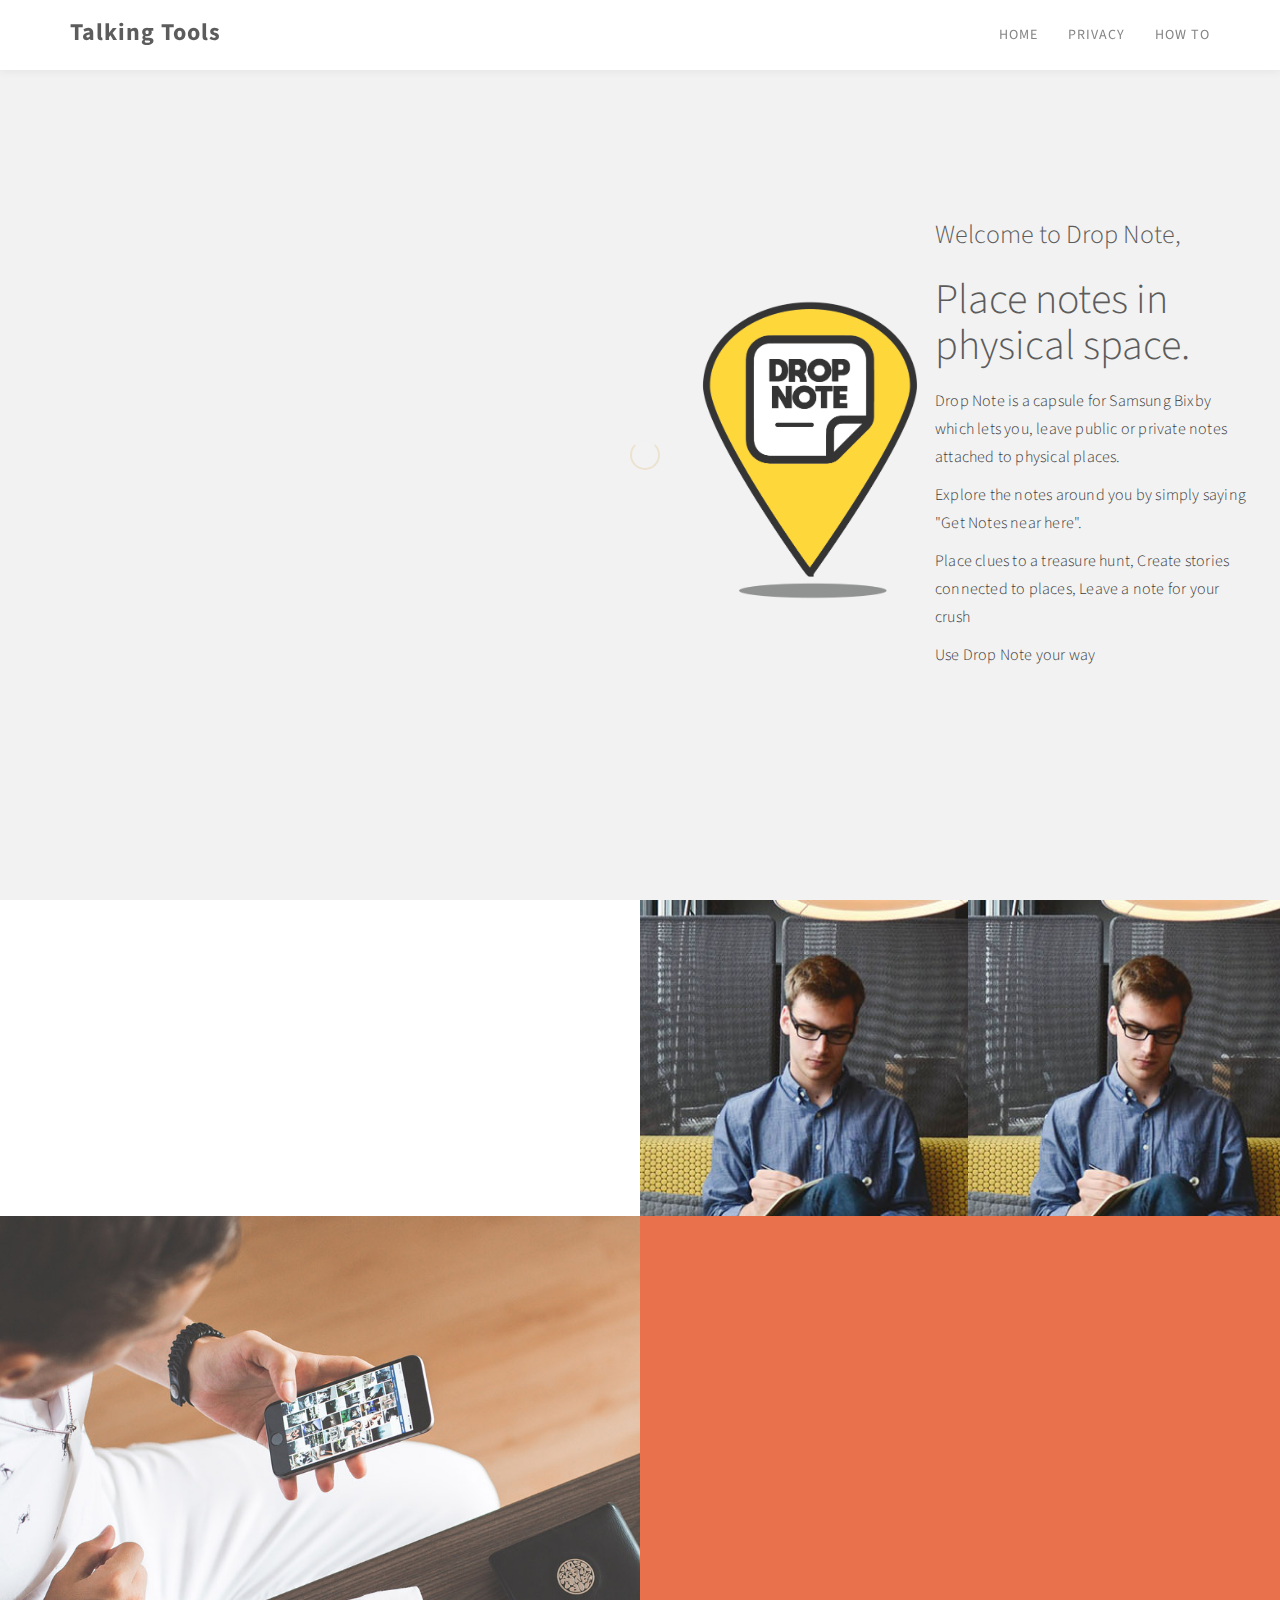
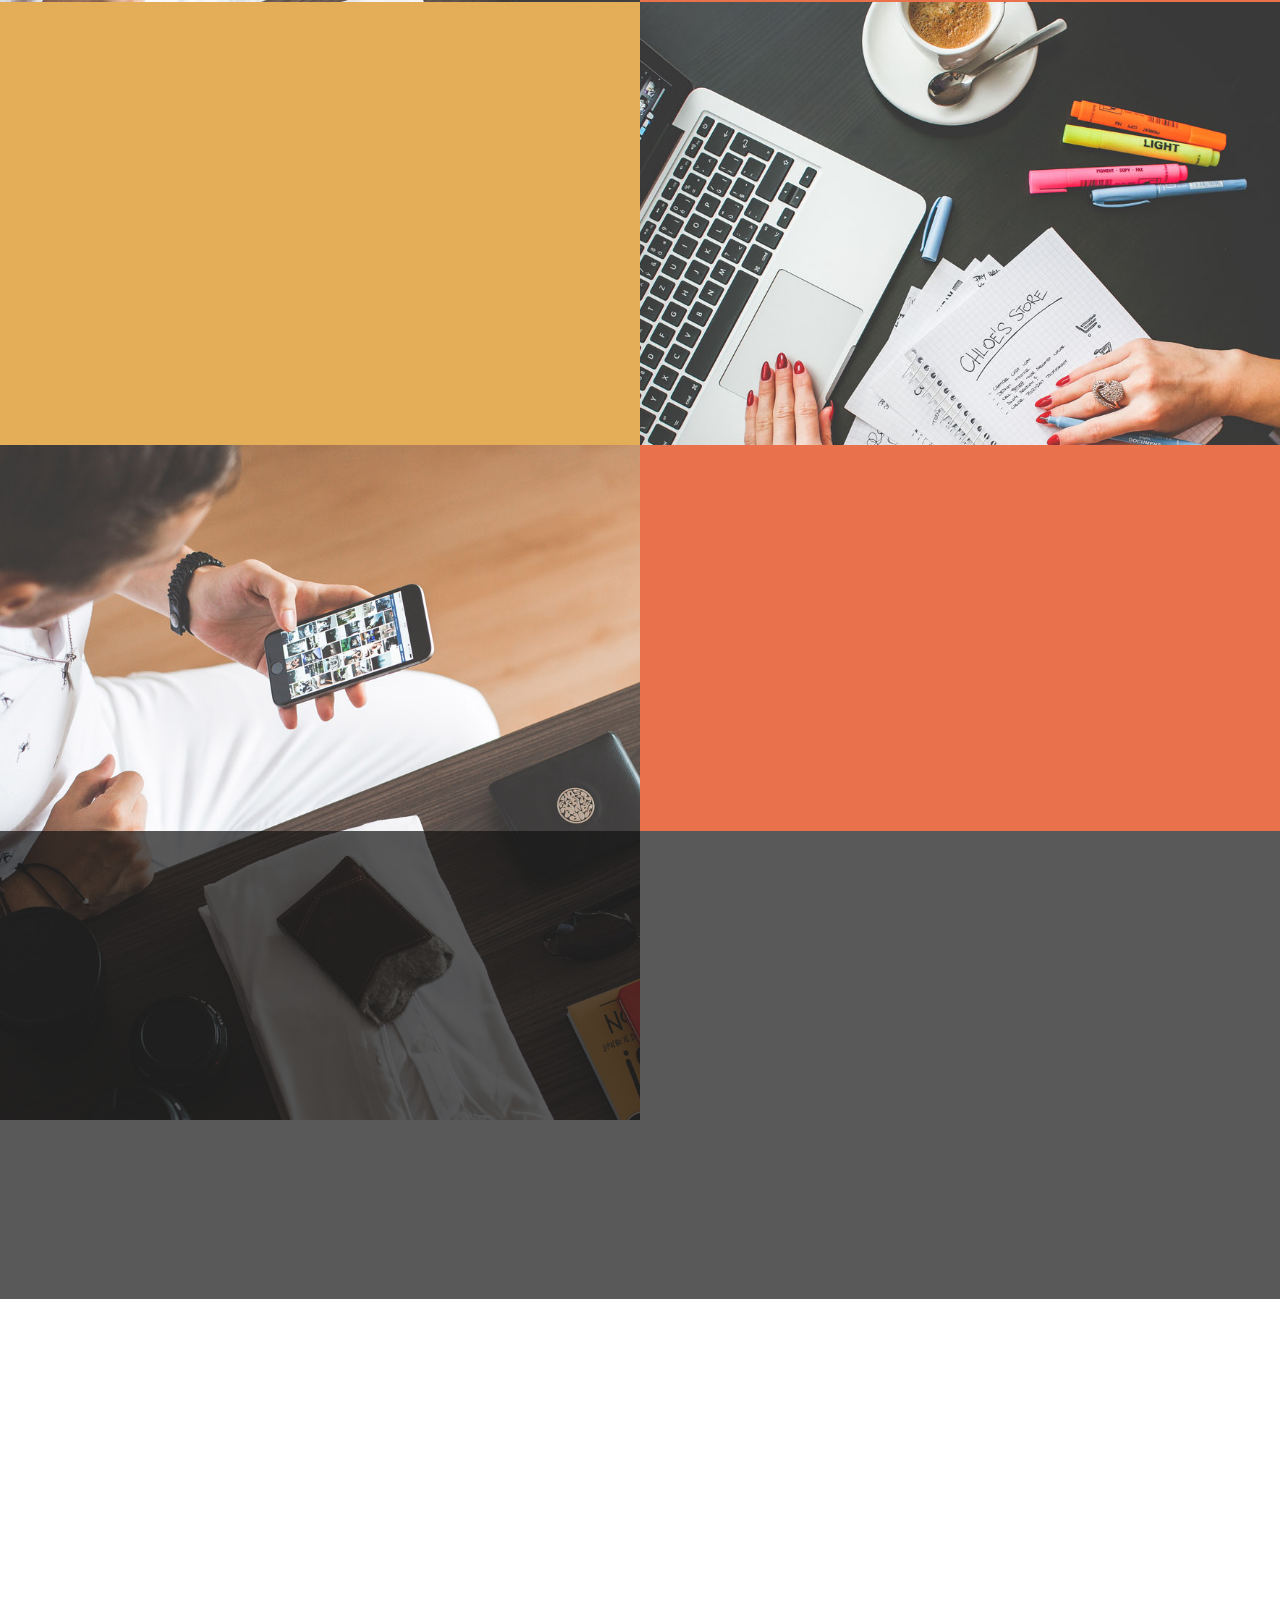
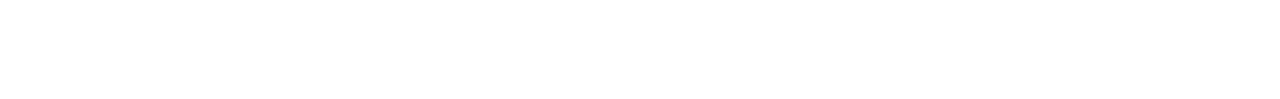
==== drop_note.html @ b8a5e2b0 "colour change" ====
<!DOCTYPE html>
<html lang="en">
<head>

<meta charset="UTF-8">
<meta http-equiv="X-UA-Compatible" content="IE=Edge">
<meta name="description" content="">
<meta name="keywords" content="">
<meta name="author" content="templatemo">
<meta name="viewport" content="width=device-width, initial-scale=1, maximum-scale=1">

<title>DROP NOTE</title>
<!--
Stimulus Template
http://www.templatemo.com/tm-498-stimulus
-->
<link rel="stylesheet" href="css/bootstrap.min.css">
<link rel="stylesheet" href="css/animate.css">
<link rel="stylesheet" href="css/font-awesome.min.css">
<link rel="stylesheet" href="css/templatemo-style.css">

<link href="https://fonts.googleapis.com/css?family=Source+Sans+Pro:300,400,700" rel="stylesheet">

</head>
<body data-spy="scroll" data-target=".navbar-collapse" data-offset="-50">


<!-- PRE LOADER -->

<div class="preloader">
     <div class="spinner">
          <span class="spinner-rotate"></span>
     </div>
</div>


<!-- Navigation Section -->

<div class="navbar navbar-fixed-top custom-navbar top-nav-collapse" role="navigation">
     <div class="container">

          <!-- navbar header -->
          <div class="navbar-header">
               <button class="navbar-toggle" data-toggle="collapse" data-target=".navbar-collapse">
                    <span class="icon icon-bar"></span>
                    <span class="icon icon-bar"></span>
                    <span class="icon icon-bar"></span>
               </button>
               <a href="index.html" class="navbar-brand">Talking Tools</a>
          </div>

          <div class="collapse navbar-collapse">
               <ul class="nav navbar-nav navbar-right">

                    <li><a href="#home" class="smoothScroll">Home</a></li>
                    <li><a href="#about" class="smoothScroll">Privacy</a></li>
                    <li><a href="#experience" class="smoothScroll">How To</a></li>


               </ul>
          </div>

     </div>
</div>


<!-- Home Section -->

<section id="home" class="parallax-section">
     <div class="container">
          <div class="row">

               <div class="col-md-6 col-sm-6">
                    <div class="home-img"></div>
               </div>

               <div class="col-md-6 col-sm-6">
                    <div class="home-thumb">
                      <img src = "images/dropnote/logo.png"  width = 250px>
                         <div class="section-title">
                              <h3 class="wow fadeInUp" data-wow-delay="0.3s">Welcome to Drop Note, </h3>
                              <h1 class="wow fadeInUp" data-wow-delay="0.6s">Place notes in physical space.</h1>
                              <p>Drop Note is a capsule for Samsung Bixby which lets you, leave public or private
                                notes attached to physical places.</p>
                              <p>Explore the notes around you by simply saying "Get Notes near here".</P>
                              <p>Place clues to a treasure hunt, Create stories connected to places, Leave a note for your crush</p>
                              <p> Use Drop Note your way</p>

                         </div>

                    </div>
               </div>


          </div>
     </div>
</section>


<!-- About Section -->

<section id="about" class="parallax-section">
     <div class="container">
          <div class="row">

               <div class="col-md-6 col-sm-12">
                    <div class="about-thumb">
                         <div class="wow fadeInUp section-title" data-wow-delay="0.4s">
                              <h1>How To User Drop Notey</h1>

                         </div>
                         <div class="wow fadeInUp" data-wow-delay="0.8s">
                              <p>Phasellus vulputate tellus nec tortor varius elementum. Curabitur at pulvinar ante. Duis dui urna, faucibus eget felis eu, iaculis congue sem. Mauris convallis eros massa.</p>
                              <p>Quisque viverra iaculis aliquam. Etiam volutpat, justo non aliquam bibendum, sem nibh mollis erat, quis porta odio odio at velit.</p>
                         </div>
                    </div>
               </div>

               <div class="col-md-3 col-sm-6">
                    <div class="background-image about-img"></div>
               </div>

               <div class="col-md-3 col-sm-6">
                    <div class="background-image about-img"></div>
               </div>


          </div>
     </div>
</section>




<!-- Experience Section -->

<section id="experience" class="parallax-section">
     <div class="container">
          <div class="row">

               <div class="col-md-6 col-sm-6">
                    <div class="background-image experience-img"></div>
               </div>

               <div class="col-md-6 col-sm-6">
                    <div class="color-white experience-thumb">
                         <div class="wow fadeInUp section-title" data-wow-delay="0.8s">
                              <h1>Save</h1>
                              <p class="color-white">Previous companies and my tasks</p>
                         </div>

                         <div class="wow fadeInUp color-white media" data-wow-delay="1.2s">
                              <div class="media-object media-left">
                                   <i class="fa fa-laptop"></i>
                              </div>
                              <div class="media-body">
                                   <h3 class="media-heading">Graphic Designer <small>2014 Jul - 2015 Sep</small></h3>
                                   <p class="color-white">Lorem ipsum dolor sit amet, consectetur adipisicing elit.</p>
                              </div>
                         </div>

                         <div class="wow fadeInUp color-white media" data-wow-delay="1.6s">
                              <div class="media-object media-left">
                                   <i class="fa fa-laptop"></i>
                              </div>
                              <div class="media-body">
                                   <h3 class="media-heading">Web Designer <small>2015 Oct - 2017 Jan</small></h3>
                                   <p class="color-white">Lorem ipsum dolor sit amet, consectetur adipisicing elit.</p>
                              </div>
                         </div>

                    </div>
               </div>

          </div>
     </div>
</section>


<!-- Education Section -->

<section id="education" class="parallax-section">
     <div class="container">
          <div class="row">

               <div class="col-md-6 col-sm-6">
                    <div class="color-white education-thumb">
                         <div class="wow fadeInUp section-title" data-wow-delay="0.8s">
                              <h1>Search</h1>
                              <p class="color-white">In cursus orci non ipsum gravida dignissim</p>
                         </div>

                         <div class="wow fadeInUp color-white media" data-wow-delay="1.2s">
                              <div class="media-object media-left">
                                   <i class="fa fa-laptop"></i>
                              </div>
                              <div class="media-body">
                                   <h3 class="media-heading">Master in Design <small>2012 Jan - 2014 May</small></h3>
                                   <p class="color-white">Etiam iaculis elit in mauris ullamcorper auctor. Proin a sapien id orci ullamcorper dignissim eu in neque. </p>
                              </div>
                         </div>

                         <div class="wow fadeInUp color-white media" data-wow-delay="1.6s">
                              <div class="media-object media-left">
                                   <i class="fa fa-laptop"></i>
                              </div>
                              <div class="media-body">
                                   <h3 class="media-heading">Bachelor of Arts <small>2008 May - 2011 Dec</small></h3>
                                   <p class="color-white">Orci varius natoque penatibus et magnis dis parturient montes, nascetur ridiculus mus.</p>
                              </div>
                         </div>

                    </div>
               </div>

               <div class="col-md-6 col-sm-6">
                    <div class="background-image education-img"></div>
               </div>

          </div>
     </div>
</section>

<section id="experience" class="parallax-section">
     <div class="container">
          <div class="row">

               <div class="col-md-6 col-sm-6">
                    <div class="background-image experience-img"></div>
               </div>

               <div class="col-md-6 col-sm-6">
                    <div class="color-white experience-thumb">
                         <div class="wow fadeInUp section-title" data-wow-delay="0.8s">
                              <h1>Share</h1>
                              <p class="color-white">Previous companies and my tasks</p>
                         </div>

                         <div class="wow fadeInUp color-white media" data-wow-delay="1.2s">
                              <div class="media-object media-left">
                                   <i class="fa fa-laptop"></i>
                              </div>
                              <div class="media-body">
                                   <h3 class="media-heading">Graphic Designer <small>2014 Jul - 2015 Sep</small></h3>
                                   <p class="color-white">Lorem ipsum dolor sit amet, consectetur adipisicing elit.</p>
                              </div>
                         </div>

                         <div class="wow fadeInUp color-white media" data-wow-delay="1.6s">
                              <div class="media-object media-left">
                                   <i class="fa fa-laptop"></i>
                              </div>
                              <div class="media-body">
                                   <h3 class="media-heading">Web Designer <small>2015 Oct - 2017 Jan</small></h3>
                                   <p class="color-white">Lorem ipsum dolor sit amet, consectetur adipisicing elit.</p>
                              </div>
                         </div>

                    </div>
               </div>

          </div>
     </div>
</section>
<!-- Quotes Section -->

<section id="quotes" class="parallax-section">
     <div class="overlay"></div>
     <div class="container">
          <div class="row">

               <div class="col-md-offset-1 col-md-10 col-sm-12">
                    <i class="wow fadeInUp fa fa-star" data-wow-delay="0.6s"></i>
                    <h2 class="wow fadeInUp" data-wow-delay="0.8s">Your privacy is important to us. We strive to keep your data secure and safe</h2>
                    <h3 class="wow fadeInUp" data-wow-delay="1s">You can see our privacy policy here and our terms of use here</h3>
               </div>

          </div>
     </div>
</section>


<!-- Contact Section -->



<!-- Footer Section -->

<footer>
	<div class="container">
		<div class="row">

               <div class="col-md-12 col-sm-12">
                    <div class="wow fadeInUp footer-copyright" data-wow-delay="1.8s">
                         <p>Copyright &copy; Talking Tools 2019

                    |  <a href="https://Talkingtools.nz" target="_parent">Find Out More</a></p>
                    </div>
				<ul class="wow fadeInUp social-icon" data-wow-delay="2s">
                         <li><a href="#" class="fa fa-facebook"></a></li>
                         <li><a href="#" class="fa fa-twitter"></a></li>
                         <li><a href="#" class="fa fa-google-plus"></a></li>
                         <li><a href="#" class="fa fa-dribbble"></a></li>
                         <li><a href="#" class="fa fa-linkedin"></a></li>
                    </ul>
               </div>

		</div>
	</div>
</footer>

<!-- SCRIPTS -->

<script src="js/jquery.js"></script>
<script src="js/bootstrap.min.js"></script>
<script src="js/jquery.parallax.js"></script>
<script src="js/smoothscroll.js"></script>
<script src="js/wow.min.js"></script>
<script src="js/custom.js"></script>

</body>
</html>
---- css/templatemo-style.css ----
/*

Stimulus Template

http://www.templatemo.com/tm-498-stimulus

*/

body {
	background: #ffffff;
    font-family: 'Source Sans Pro', sans-serif;
    font-style: normal;
	font-weight: 300;
    overflow-x: hidden;
}

html,body {
  width: 100%;
  height: 100%;
}


/*---------------------------------------
    Typorgraphy
-----------------------------------------*/

h1,h2,h3,h4,h5,h6 {
  font-style: normal;
  font-weight: 300;
}

h1,h2,h3 {
  font-weight: 300;
}

h1 {
  font-size: 42px;
  padding-bottom: 14px;
  margin-bottom: 0px;
}

h2 {
  font-size: 42px;
  line-height: 52px;
  margin-top: 0px;
}

h3 {
  font-size: 26px;
  line-height: 32px;
  padding-bottom: 6px;
}

h4 {
  color: #999;
  font-size: 12px;
  font-weight: normal;
  letter-spacing: 2px;
  text-transform: uppercase;
  padding-top: 6px;
}

h5 {
  color: #666666;
}

strong {
  color: #232B2B;
  font-weight: normal;
}

p {
    color: #000;
    font-size: 16px;
    font-weight: 300;
    line-height: 28px;
    letter-spacing: 0.2px;
}

.section-btn {
  background-color: transparent;
  border: 3px solid #232B2B;
  border-radius: 100px;
  color: #232B2B;
  font-size: 13px;
  font-weight: bold;
  letter-spacing: 1.6px;
  padding: 12px 36px;
  margin-top: 42px;
  transition: all 0.4s ease-in-out;
  text-transform: uppercase;
}

.section-btn:hover {
  background: #E3AE57;
  border-color: transparent;
  color: #ffffff;
}

.btn-success:focus {
  background-color: #000;
  border-color: transparent;
}

.parallax-section {
  background-attachment: fixed !important;
  background-size: cover !important;
}

.section-title {
  position: relative;
  padding-bottom: 22px;
}

#about,
#service,
#experience,
#education,
#contact {
  position: relative;
}

#home .container,
#about .container,
#experience .container,
#service .container,
#education .container,
#contact .container {
  width: 100%;
  padding: 0;
  margin: 0;
}

#experience .experience-thumb,
#education .education-thumb  {
  padding: 22px 42px 42px 42px;
}

#service,
#quotes,
footer {
  text-align: center;
}

#experience,
#education {
  background: #E9724C;
}

.background-image {
    background-position: 50% 50% !important;
    background-size: cover !important;
    width: 100%;
    height: 100%;
    min-height: 75vh;
    position: absolute;
    top: 0;
    right: 0;
    bottom: 0;
    left: 0;
}

.color-white {
  color: #ffffff;
}

.color-yellow {
  color: #E3AE57;
}

.bg-yellow {
  background: #efefef;
}

.bg-white {
  background: #ffffff;
}

.bg-dark {
  background: #161616;
}



/*---------------------------------------
    General
-----------------------------------------*/

html{
  -webkit-font-smoothing: antialiased;
}

a {
  color: #E3AE57;
  -webkit-transition: 0.5s;
  -o-transition: 0.5s;
  transition: 0.5s;
  text-decoration: none !important;
}
a:hover, a:active, a:focus {
  color: #E3AE57;
  outline: none;
}

* {
  -webkit-box-sizing: border-box;
  -moz-box-sizing: border-box;
  box-sizing: border-box;
}

*:before,
*:after {
  -webkit-box-sizing: border-box;
  -moz-box-sizing: border-box;
  box-sizing: border-box;
}



/*---------------------------------------
    Preloader section
-----------------------------------------*/

.preloader {
  position: fixed;
  top: 0;
  left: 0;
  width: 100%;
  height: 100%;
  z-index: 99999;
  display: flex;
  flex-flow: row nowrap;
  justify-content: center;
  align-items: center;
  background: none repeat scroll 0 0 #ffffff;
}

.spinner {
  border: 1px solid transparent;
  border-radius: 5px;
  position: relative;
}

.spinner:before {
  content: '';
  box-sizing: border-box;
  position: absolute;
  top: 50%;
  left: 50%;
  width: 30px;
  height: 30px;
  margin-top: -10px;
  margin-left: -10px;
  border-radius: 50%;
  border: 2px solid #E3AE57;
  border-top-color: #f9f9f9;
  animation: spinner .6s linear infinite;
}

@-webkit-@keyframes spinner {
  to {transform: rotate(360deg);}
}

@keyframes spinner {
  to {transform: rotate(360deg);}
}



/*---------------------------------------
    Navigation section
-----------------------------------------*/

.custom-navbar {
	background: #ffffff!important;
    box-shadow: 0px 2px 8px 0px rgba(50, 50, 50, 0.08);
    padding: 0;
}

.custom-navbar .navbar-brand {
    color: #333;
	text-shadow: 1px 1px #fff;
    font-weight: bold;
    font-size: 24px;
    line-height: 35px;
    letter-spacing: 1px;
}

.custom-navbar .nav li a {
    color: #666;
    font-size: 14px;
    font-weight: 400;
    letter-spacing: 1px;
    text-transform: uppercase;
    line-height: 40px;
    transition: all 0.4s ease-in-out;
}

.custom-navbar .nav li a:hover {
    background: transparent;
    color: #E3AE57;
}

.custom-navbar .navbar-nav > li > a:hover,
.custom-navbar .navbar-nav > li > a:focus {
  background-color: transparent;
}

.custom-navbar .nav li.active > a {
    background-color: transparent;
    color: #E3AE57;
}

.custom-navbar .navbar-toggle {
    border: none;
    padding-top: 10px;
}

.custom-navbar .navbar-toggle {
    background-color: transparent;
}

.custom-navbar .navbar-toggle .icon-bar {
    background: #E3AE57;
    border-color: transparent;
}

@media(min-width:768px) {
    .custom-navbar {
        padding: 12px 0;
        border-bottom: 0;
        background: 0 0;
    }
    .custom-navbar.top-nav-collapse {
        background: #ffffff;
        box-shadow: 0px 2px 8px 0px rgba(50, 50, 50, 0.08);
        padding: 0;
    }

}



/*---------------------------------------
    Home section
-----------------------------------------*/

#home h1 {
  padding-bottom: 18px;
}

#home .col-md-6 {
  background: #efefef;
/* light blue color: #c3eafd; */
  padding-right: 0;
  padding-left: 0;
}


#home .home-img {
  /*background: url('../images/home-img.jpg') no-repeat;*/
  background-size: cover;
  background-position: 50% 50%;
  width: 100%;
  height: 100vh;
}

#home .home-thumb {
  display: -webkit-box;
  display: -webkit-flex;
  display: -ms-flexbox;
  display: flex;
  -webkit-box-align: center;
  -webkit-align-items: center;
  -ms-flex-align: center;
  align-items: center;
  height: 100vh;
  padding: 0 45px 0 45px;
}

/*---------------------------------------
    TALKING TOOLs home page
-----------------------------------------*/

#homeTalkingTools h1 {
  padding-bottom: 18px;
}

#homeTalkingTools .col-md-6 {
  background: #ff00d7;
/* light blue color: #c3eafd; */
  padding-right: 0;
  padding-left: 0;
}


#homeTalkingTools .home-img {
  background: url('../images/home-img.jpg') no-repeat;
  background-size: cover;
  background-position: 50% 50%;
  width: 100%;
  height: 100vh;
}

#homeTalkingTools .home-thumb {
  display: -webkit-box;
  display: -webkit-flex;
  display: -ms-flexbox;
  display: flex;
  -webkit-box-align: center;
  -webkit-align-items: center;
  -ms-flex-align: center;
  align-items: center;
  height: 100vh;
  padding: 0 45px 0 45px;
}



/*---------------------------------------
   About section
-----------------------------------------*/

#about .about-img {
    background: url('../images/about-img.jpg') no-repeat;
}

#about .about-thumb,
#about .skill-thumb {
  padding: 22px 32px 32px 32px;
}

#about .progress {
  background: #ffffff;
  border-radius: 0px;
  box-shadow: none;
  height: 2px;
}

#about .progress-bar-primary {
  background: #232B2B;
}

#about strong,
#about span {
  font-weight: bold;
  display: inline-block;
  padding-bottom: 8px;
}



/*---------------------------------------
    Service section
-----------------------------------------*/

#service {
  background: #E9724C;
}

#service p {
  font-size: 18px;
  line-height: 30px;
}

#service .service-thumb {
  padding: 52px 22px 52px 22px;
}

#service .service-thumb .fa {
  font-size: 42px;
  padding-bottom: 22px;
}



/*---------------------------------------
    Experience section
-----------------------------------------*/

#experience .experience-img {
  background: url('../images/experience-img.jpg') no-repeat;
}

#experience .media-heading {
  margin-bottom: 0px;
}

#experience .media .fa {
  font-size: 42px;
  margin-right: 14px;
}

#experience small {
  color: #633;
  font-weight: bold;
}

/*---------------------------------------
    Education section
-----------------------------------------*/

#education {
  background: #E3AE57;
}

#education .education-img {
  background: url('../images/education-img.jpg') no-repeat;
}

#education .media-heading {
  margin-bottom: 0px;
}

#education .media .fa {
  font-size: 42px;
  margin-right: 14px;
}

#education small {
  color: #886D1E;
  font-weight: bold;
}



/*---------------------------------------
   Quotes section
-----------------------------------------*/

#quotes {
    background: url('../images/quotes-bg.jpg') 50% 0 repeat-y fixed;
    background-size: cover;
    background-position: center center;
    color: #ffffff;
    position: relative;
    padding: 100px 0px;
}

#quotes .overlay {
    background: #121212;
    width: 100%;
    height: 100%;
    position: absolute;
    top: 0;
    opacity: 0.7;
}

#quotes .fa {
  font-size: 42px;
  margin-top: 32px;
  margin-bottom: 22px;
}

#quotes p {
  padding-top: 32px;
}


/*---------------------------------------
    Contact section
-----------------------------------------*/

#contact {
  background: #E9724C;
}

#contact .contact-form,
#contact .contact-thumb {
  padding: 22px 32px 22px 32px;
  min-height: 75vh;
}

#contact .contact-img {
  background: url('../images/contact-img.jpg') no-repeat;
  min-height: 75vh;
}

#contact .contact-info {
  padding-top: 6px;
  padding-bottom: 6px;
}

#contact .form-control::-moz-placeholder{color:#ffffff;opacity:1}
#contact .form-control:-ms-input-placeholder{color:#ffffff}
#contact .form-control::-webkit-input-placeholder{color:#ffffff}

#contact .form-control {
  background: transparent;
  border: none;
  border-bottom: 1px solid #E3AE57;
  border-radius: 0px;
  box-shadow: none;
  color: #ffffff;
  font-size: 18px;
  margin-top: 10px;
  margin-bottom: 25px;
  transition: all 0.4s ease-in-out;
}

#contact .form-control:focus {
  border-bottom-color: #ffffff;
}

#contact input {
  height: 45px;
}

#contact input[type="submit"] {
  background: #ffffff;
  border: 2px solid transparent;
  border-radius: 40px;
  color: #161616;
  padding-bottom: 10px;
}

#contact input[type="submit"]:hover {
  background: transparent;
  border-color: #ffffff;
  color: #ffffff;
}

#contact .fa {
  padding-right: 10px;
}



/*---------------------------------------
   Footer section
-----------------------------------------*/

footer {
    padding: 140px 0px;
}



/*---------------------------------------
   Social icon
-----------------------------------------*/

.social-icon {
    position: relative;
    padding: 0;
    margin: 0;
    text-align: center;
}

.social-icon li {
    display: inline-block;
    list-style: none;
}

.social-icon li a {
    border: 2px solid transparent;
    color: #999;
    border-radius: 100px;
    cursor: pointer;
    font-size: 16px;
    text-decoration: none;
    transition: all 0.4s ease-in-out;
    width: 50px;
    height: 50px;
    line-height: 50px;
    text-align: center;
    vertical-align: middle;
    position: relative;
    margin: 22px 4px 10px 4px;
}

.social-icon li a:hover {
    background: #E3AE57;
    border-color: #ffffff;
    color: #ffffff;
    transform: scale(1.1);
}



/*---------------------------------------
   Mobile Responsive
-----------------------------------------*/

@media only screen and (max-width: 580px) {
  h1 {
    font-size: 32px;
  }

  h2 {
    font-size: 28px;
    line-height: inherit;
  }

  h3 {
    font-size: 22px;
    line-height: inherit;
  }
}

@media only screen and (max-width: 767px) {
  .custom-navbar .navbar-brand {
    line-height: 18px;

  }

  #home .home-thumb {
    height: auto;
    padding-top: 32px;
    padding-bottom: 12px;
  }

  #home .container,
  #about .container,
  #experience .container,
  #service .container,
  #education .container,
  #contact .container {
    padding-right: 15px;
    padding-left: 15px;
  }

  #about .col-md-3,
  #experience .col-md-6,
  #education .col-md-6,
  #contact .col-md-3 {
    padding: 0;
    margin: 0;
  }

  .background-image {
    position: relative;
    min-height: 65vh;
  }
}

@media only screen and (max-width: 1024px) {
  .section-title {
    padding-bottom: 12px;
  }

  footer {
    padding: 40px 0;
  }
}
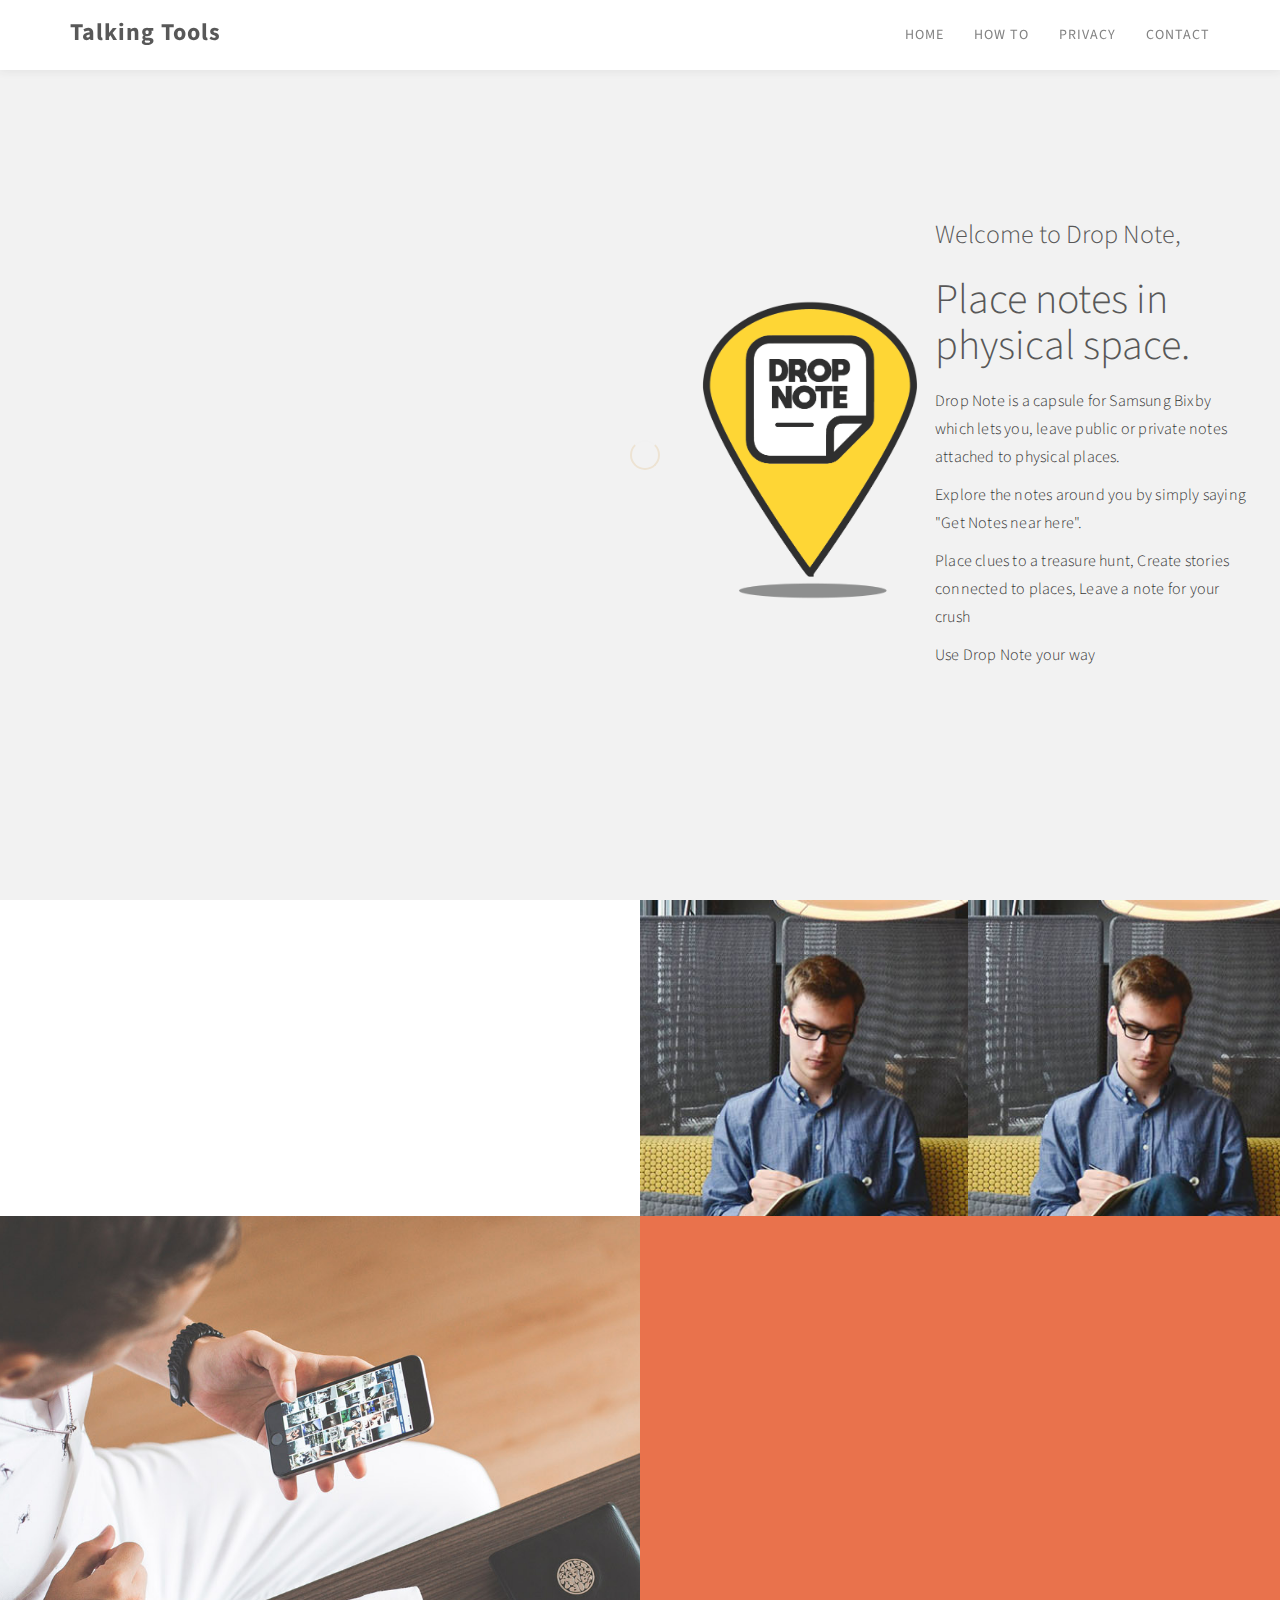
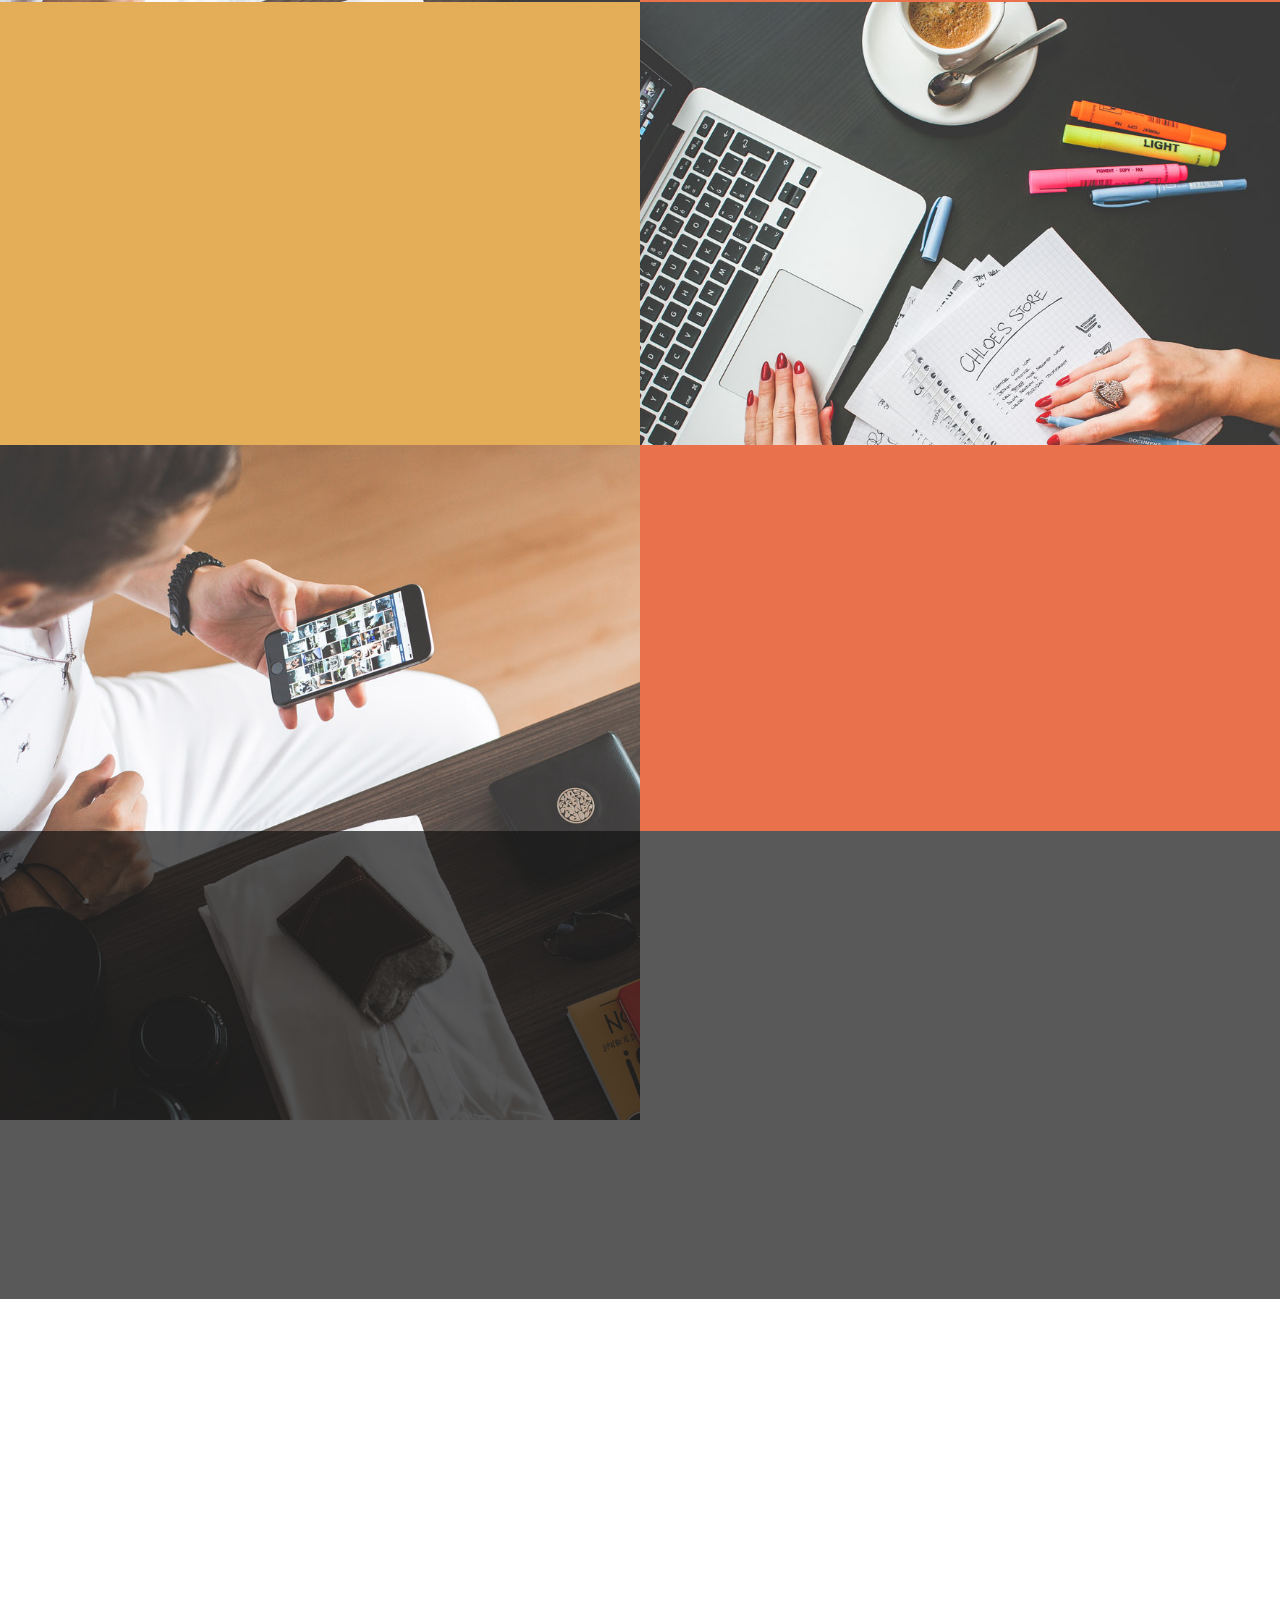
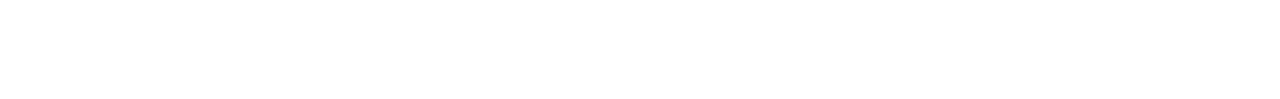
==== commit 0a3faf12: "policy adding" ====
--- a/drop_note.html
+++ b/drop_note.html
@@ -53,8 +53,10 @@
                <ul class="nav navbar-nav navbar-right">
 
                     <li><a href="#home" class="smoothScroll">Home</a></li>
-                    <li><a href="#about" class="smoothScroll">Privacy</a></li>
-                    <li><a href="#experience" class="smoothScroll">How To</a></li>
+                    <li><a href="#experince" class="smoothScroll">How To</a></li>
+                    <li><a href="#quotes" class="smoothScroll">Privacy</a></li>
+                    <li><a href="#quotes" class="smoothScroll">Contact</a></li>
+
 
 
                </ul>
@@ -272,7 +274,7 @@
                <div class="col-md-offset-1 col-md-10 col-sm-12">
                     <i class="wow fadeInUp fa fa-star" data-wow-delay="0.6s"></i>
                     <h2 class="wow fadeInUp" data-wow-delay="0.8s">Your privacy is important to us. We strive to keep your data secure and safe</h2>
-                    <h3 class="wow fadeInUp" data-wow-delay="1s">You can see our privacy policy here and our terms of use here</h3>
+                    <h3 class="wow fadeInUp" data-wow-delay="1s">You can see our privacy policy <a  href="dropnote/privacy_policy_drop_note.pdf" target = '_blank' >HERE</a> and our terms of use <a  href="dropnote/privacy_policy_drop_note.pdf" target = '_blank' >HERE</a> /h3>
                </div>
 
           </div>
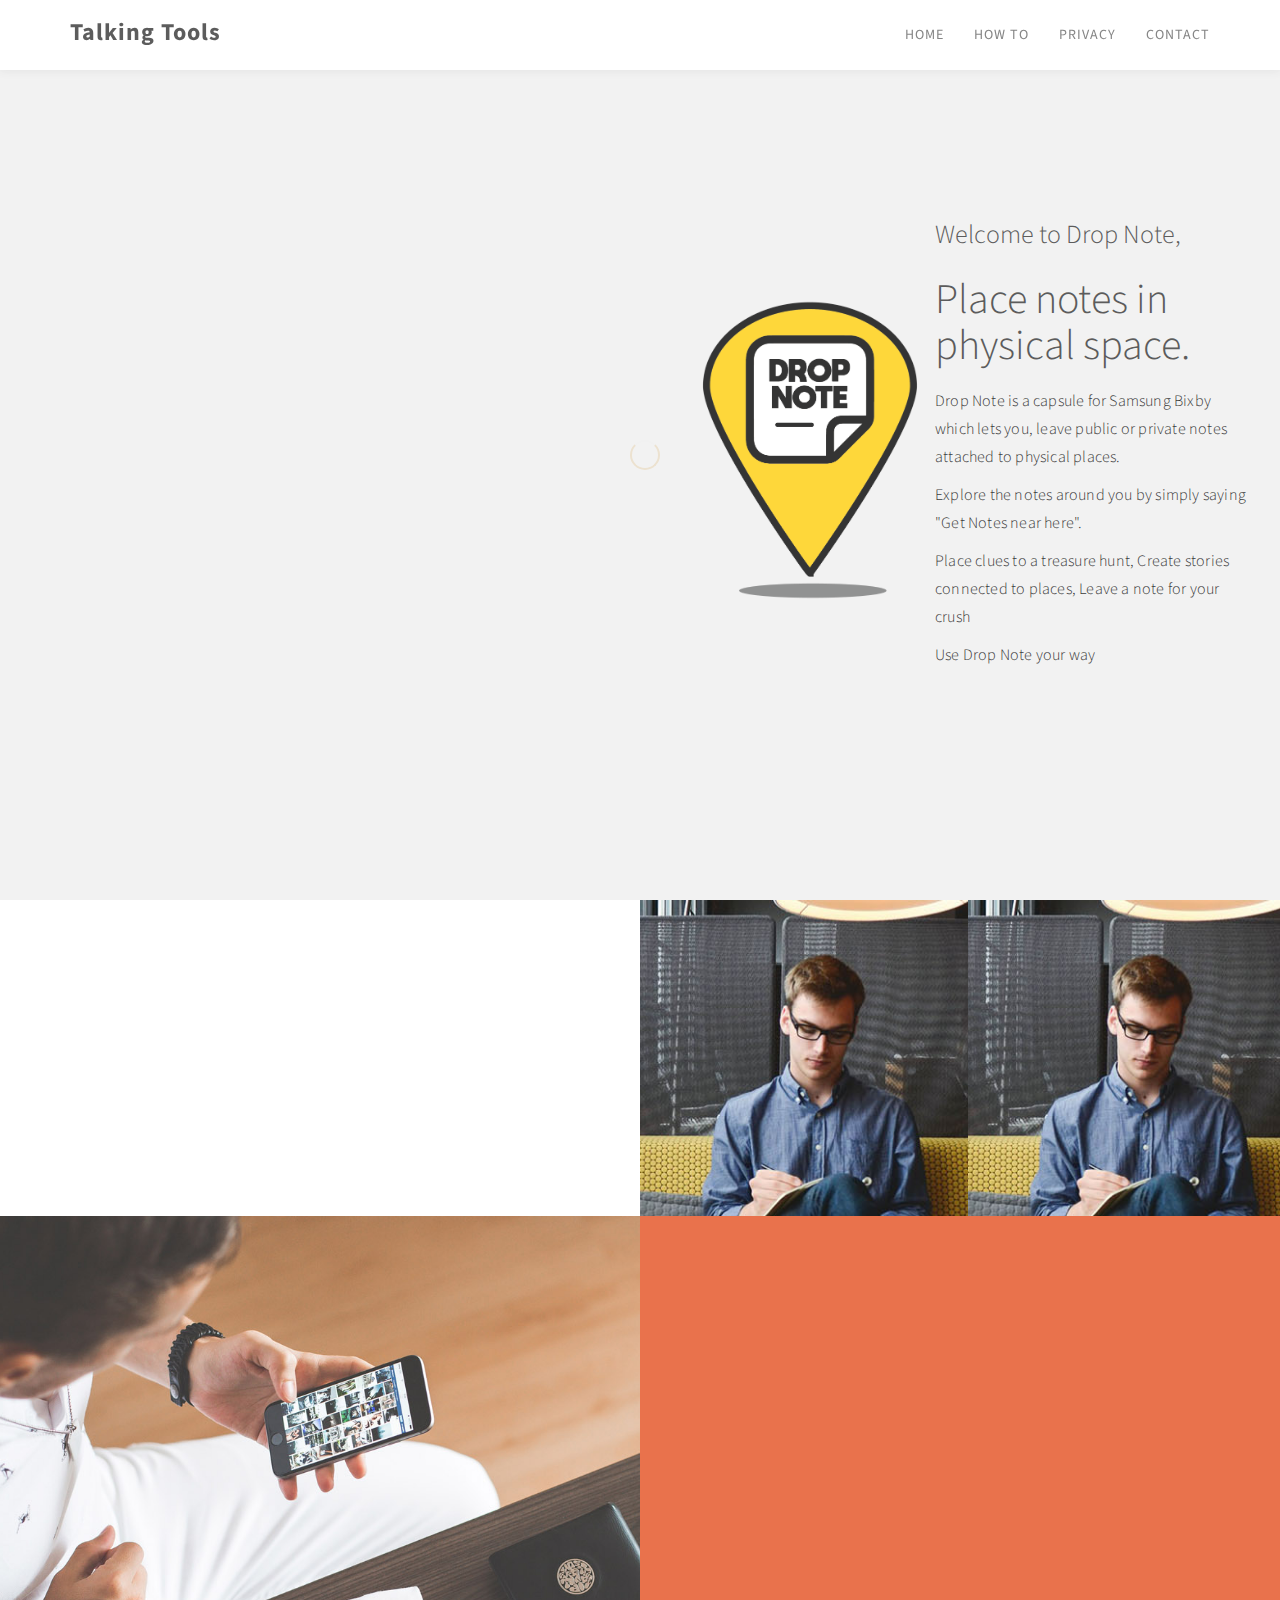
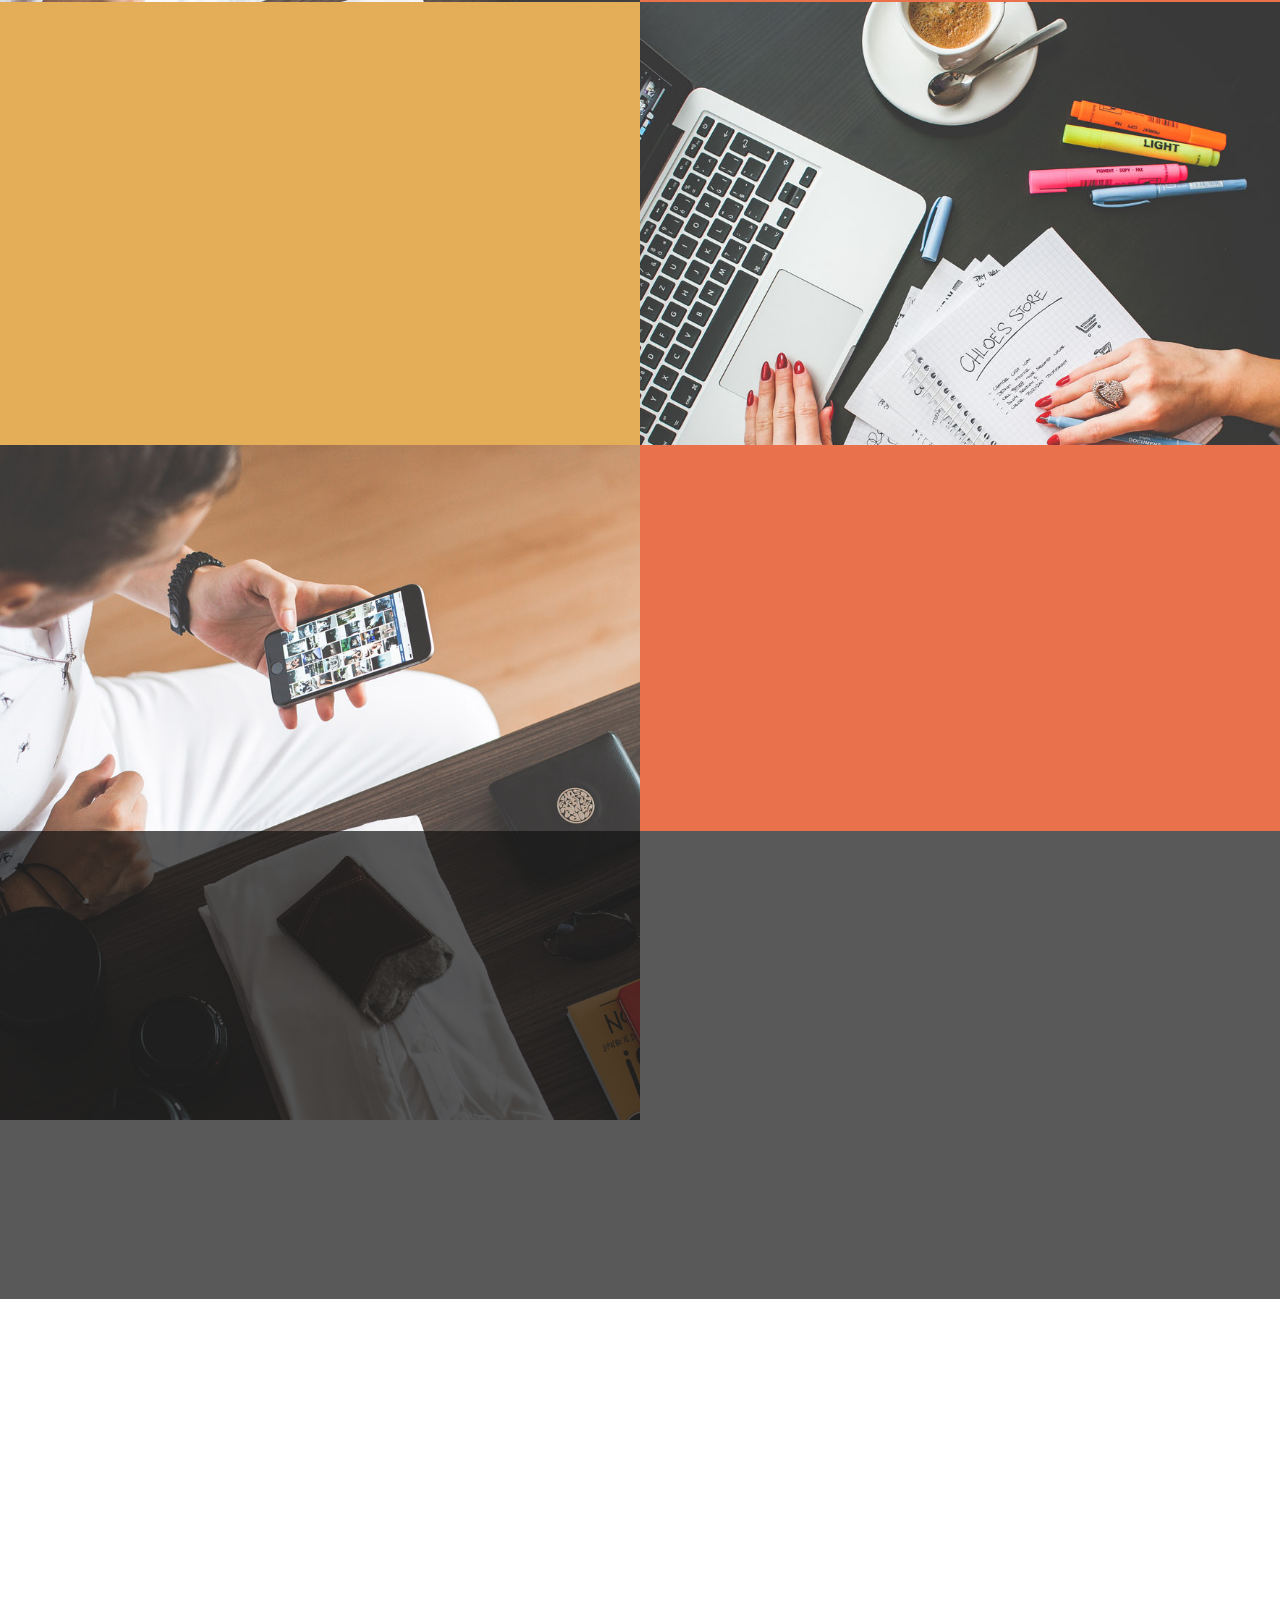
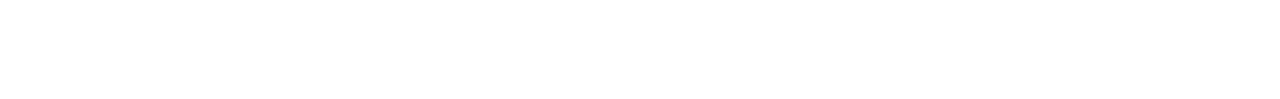
==== commit 5c7bd45d: "policy adding" ====
--- a/drop_note.html
+++ b/drop_note.html
@@ -274,7 +274,7 @@
                <div class="col-md-offset-1 col-md-10 col-sm-12">
                     <i class="wow fadeInUp fa fa-star" data-wow-delay="0.6s"></i>
                     <h2 class="wow fadeInUp" data-wow-delay="0.8s">Your privacy is important to us. We strive to keep your data secure and safe</h2>
-                    <h3 class="wow fadeInUp" data-wow-delay="1s">You can see our privacy policy <a  href="dropnote/privacy_policy_drop_note.pdf" target = '_blank' >HERE</a> and our terms of use <a  href="dropnote/privacy_policy_drop_note.pdf" target = '_blank' >HERE</a> /h3>
+                    <h3 class="wow fadeInUp" data-wow-delay="1s">You can see our privacy policy <a  href="dropnote/privacy_policy_drop_note.pdf" target = '_blank' >HERE</a> and our terms of use <a  href="dropnote/terms_of_use_drop_note.pdf" target = '_blank' >HERE</a> </h3>
                </div>
 
           </div>
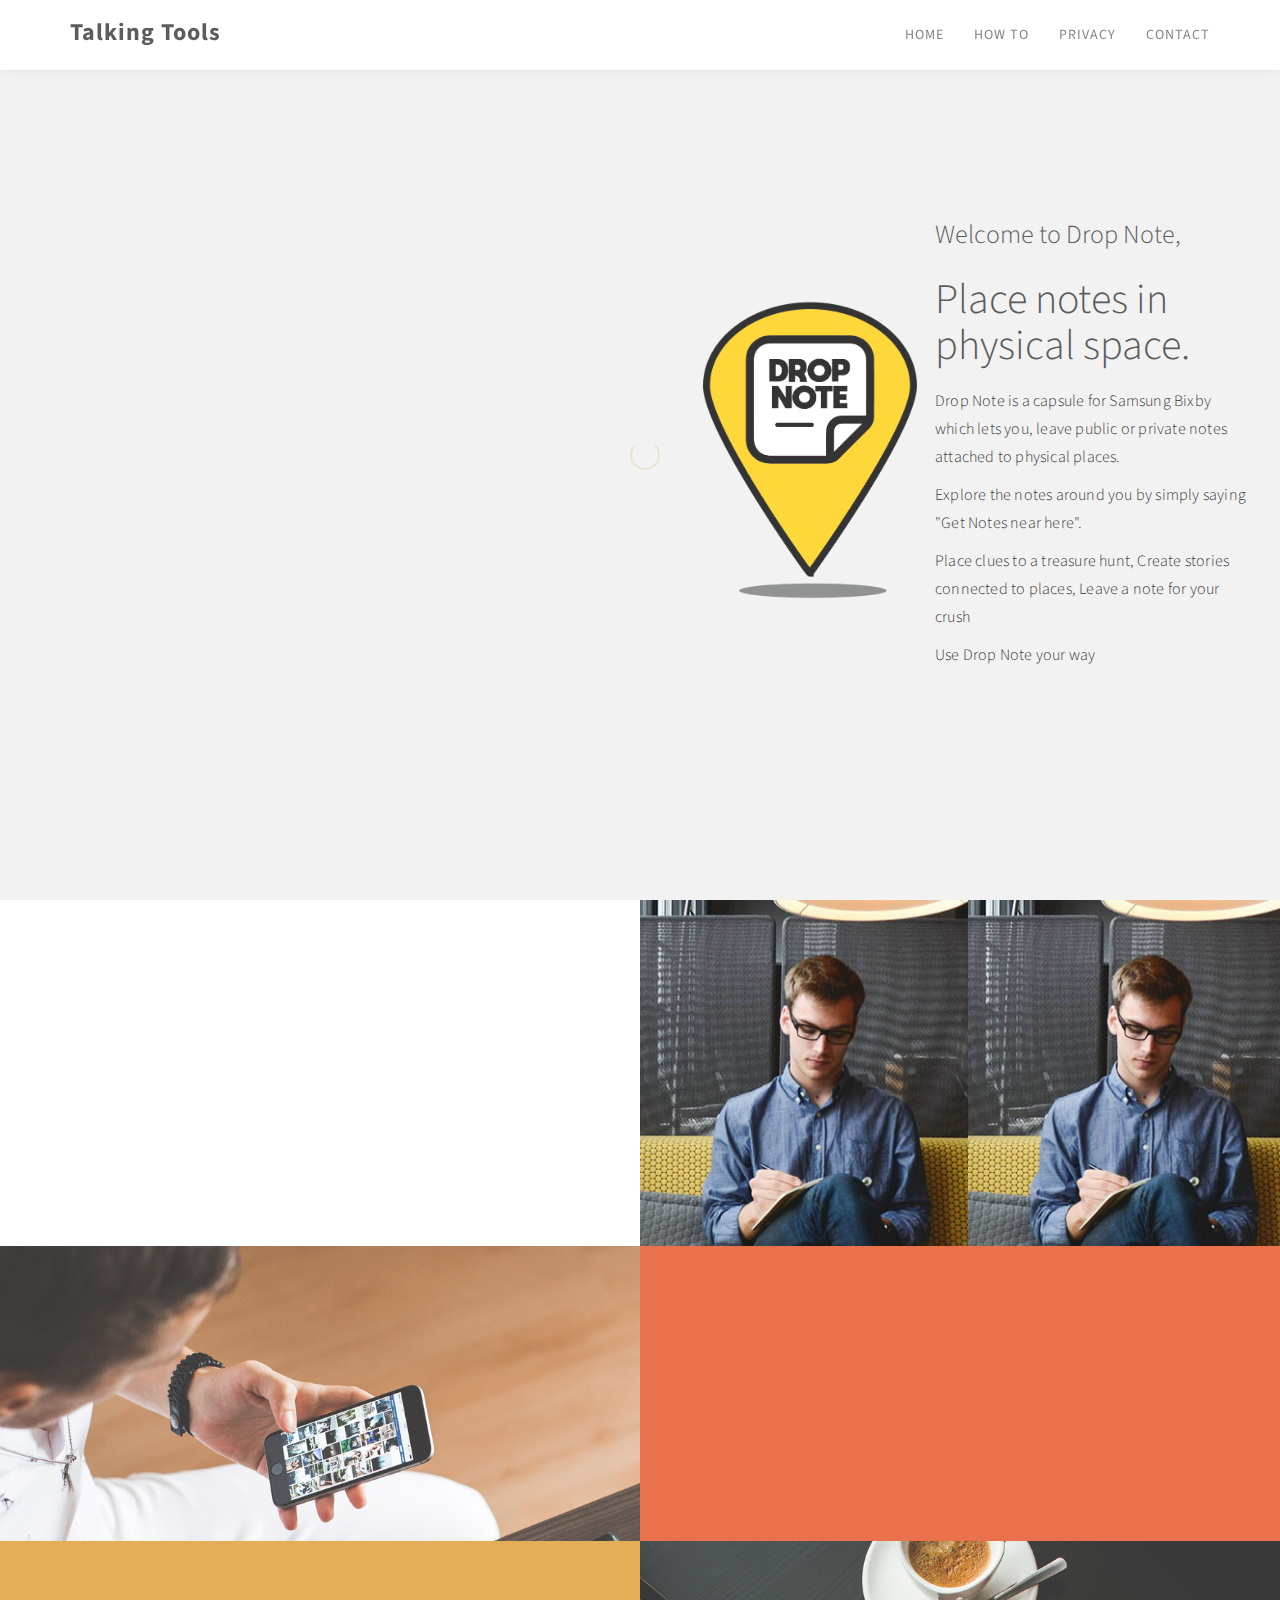
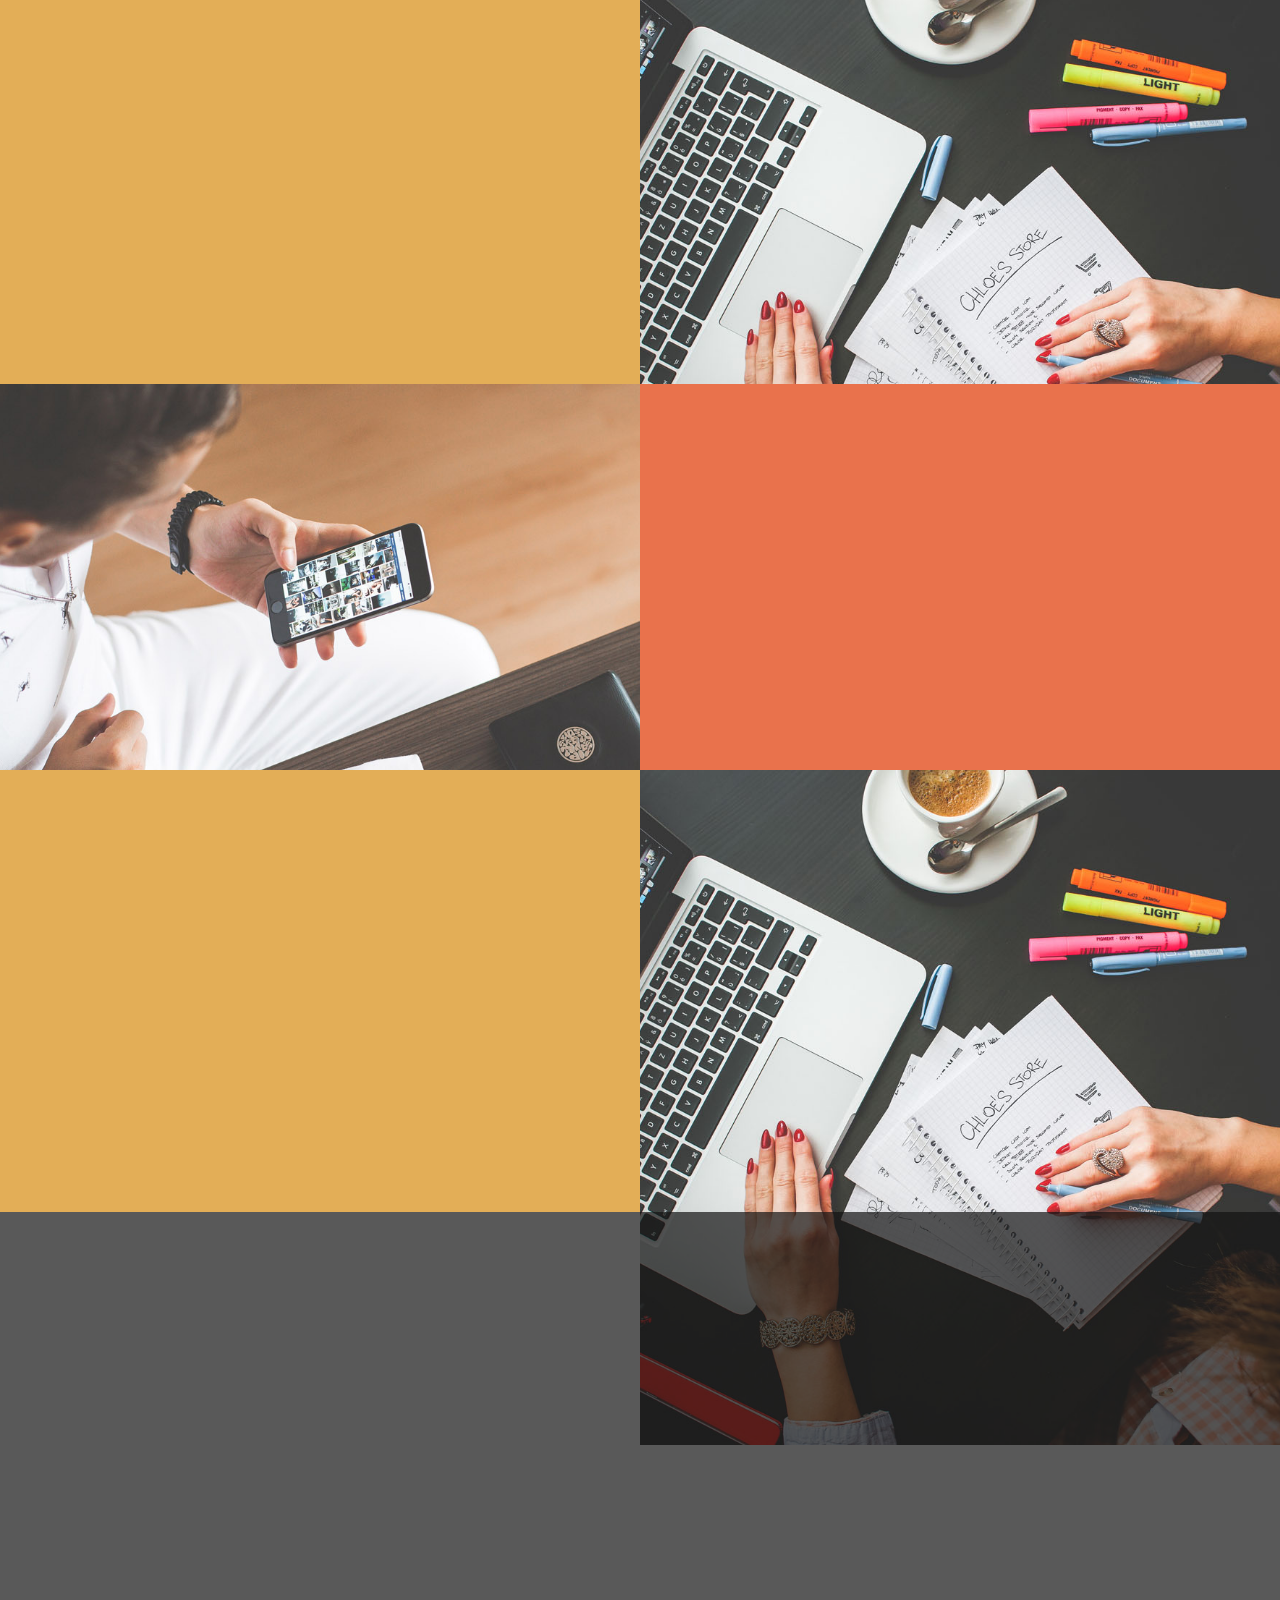
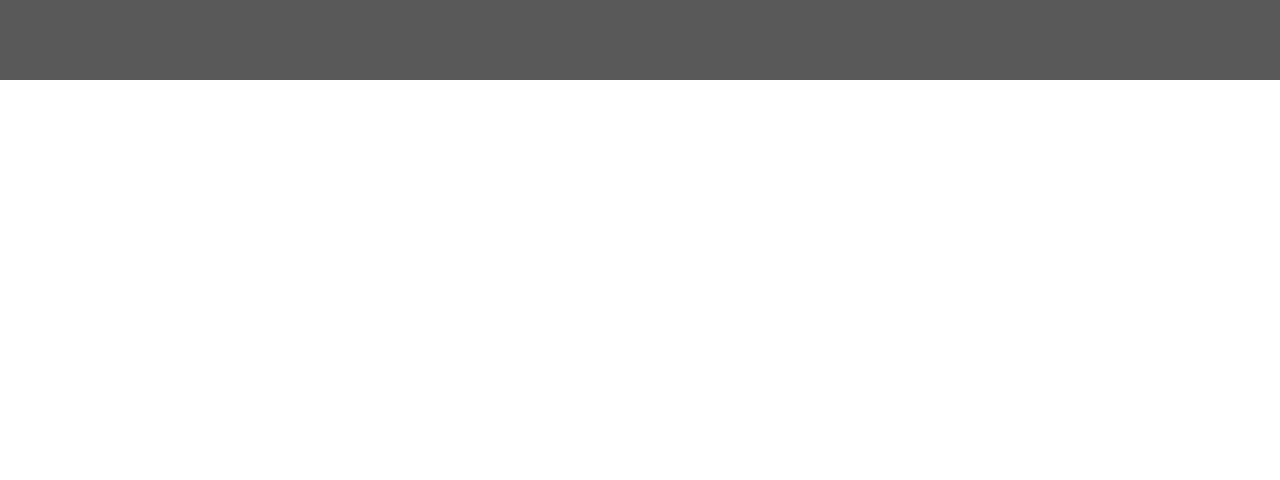
==== commit 3ecacd61: "aDDITIONAS TO TESTING TOOLS index and lining for pages" ====
--- a/drop_note.html
+++ b/drop_note.html
@@ -108,12 +108,16 @@
                <div class="col-md-6 col-sm-12">
                     <div class="about-thumb">
                          <div class="wow fadeInUp section-title" data-wow-delay="0.4s">
-                              <h1>How To User Drop Notey</h1>
+                              <h1>How To User Drop Note</h1>
 
                          </div>
                          <div class="wow fadeInUp" data-wow-delay="0.8s">
-                              <p>Phasellus vulputate tellus nec tortor varius elementum. Curabitur at pulvinar ante. Duis dui urna, faucibus eget felis eu, iaculis congue sem. Mauris convallis eros massa.</p>
-                              <p>Quisque viverra iaculis aliquam. Etiam volutpat, justo non aliquam bibendum, sem nibh mollis erat, quis porta odio odio at velit.</p>
+                              <p>First visit the Bixby Marketplace and search for Drop Note.</p>
+                              <p></p>
+                              <H3>DROP A NOTE!</H3>
+                              <P>Get started by saying "Drop new note" you will then be able to enter what you want your note to say, it can be short - "I  was here" or long, like a clue to your very own treasure hunt or anything inbetween ! </p>
+
+
                          </div>
                     </div>
                </div>
@@ -147,29 +151,19 @@
                <div class="col-md-6 col-sm-6">
                     <div class="color-white experience-thumb">
                          <div class="wow fadeInUp section-title" data-wow-delay="0.8s">
-                              <h1>Save</h1>
+                              <h1>Search For Notes/h1>
                               <p class="color-white">Previous companies and my tasks</p>
                          </div>
 
                          <div class="wow fadeInUp color-white media" data-wow-delay="1.2s">
-                              <div class="media-object media-left">
-                                   <i class="fa fa-laptop"></i>
-                              </div>
+
                               <div class="media-body">
                                    <h3 class="media-heading">Graphic Designer <small>2014 Jul - 2015 Sep</small></h3>
                                    <p class="color-white">Lorem ipsum dolor sit amet, consectetur adipisicing elit.</p>
                               </div>
                          </div>
 
-                         <div class="wow fadeInUp color-white media" data-wow-delay="1.6s">
-                              <div class="media-object media-left">
-                                   <i class="fa fa-laptop"></i>
-                              </div>
-                              <div class="media-body">
-                                   <h3 class="media-heading">Web Designer <small>2015 Oct - 2017 Jan</small></h3>
-                                   <p class="color-white">Lorem ipsum dolor sit amet, consectetur adipisicing elit.</p>
-                              </div>
-                         </div>
+
 
                     </div>
                </div>
@@ -188,7 +182,7 @@
                <div class="col-md-6 col-sm-6">
                     <div class="color-white education-thumb">
                          <div class="wow fadeInUp section-title" data-wow-delay="0.8s">
-                              <h1>Search</h1>
+                              <h1>Unlock</h1>
                               <p class="color-white">In cursus orci non ipsum gravida dignissim</p>
                          </div>
 
@@ -259,6 +253,47 @@
                          </div>
 
                     </div>
+               </div>
+
+          </div>
+     </div>
+</section>
+<section id="education" class="parallax-section">
+     <div class="container">
+          <div class="row">
+
+               <div class="col-md-6 col-sm-6">
+                    <div class="color-white education-thumb">
+                         <div class="wow fadeInUp section-title" data-wow-delay="0.8s">
+                              <h1>Comming Soon</h1>
+                              <p class="color-white">In cursus orci non ipsum gravida dignissim</p>
+                         </div>
+
+                         <div class="wow fadeInUp color-white media" data-wow-delay="1.2s">
+                              <div class="media-object media-left">
+                                   <i class="fa fa-laptop"></i>
+                              </div>
+                              <div class="media-body">
+                                   <h3 class="media-heading">Master in Design <small>2012 Jan - 2014 May</small></h3>
+                                   <p class="color-white">Etiam iaculis elit in mauris ullamcorper auctor. Proin a sapien id orci ullamcorper dignissim eu in neque. </p>
+                              </div>
+                         </div>
+
+                         <div class="wow fadeInUp color-white media" data-wow-delay="1.6s">
+                              <div class="media-object media-left">
+                                   <i class="fa fa-laptop"></i>
+                              </div>
+                              <div class="media-body">
+                                   <h3 class="media-heading">Bachelor of Arts <small>2008 May - 2011 Dec</small></h3>
+                                   <p class="color-white">Orci varius natoque penatibus et magnis dis parturient montes, nascetur ridiculus mus.</p>
+                              </div>
+                         </div>
+
+                    </div>
+               </div>
+
+               <div class="col-md-6 col-sm-6">
+                    <div class="background-image education-img"></div>
                </div>
 
           </div>
--- a/css/templatemo-style.css
+++ b/css/templatemo-style.css
@@ -529,7 +529,7 @@
 -----------------------------------------*/
 
 #quotes {
-    background: url('../images/quotes-bg.jpg') 50% 0 repeat-y fixed;
+    background: url('../images/sound_wave_rainbow.png') 20% 0 repeat-y fixed;
     background-size: cover;
     background-position: center center;
     color: #ffffff;
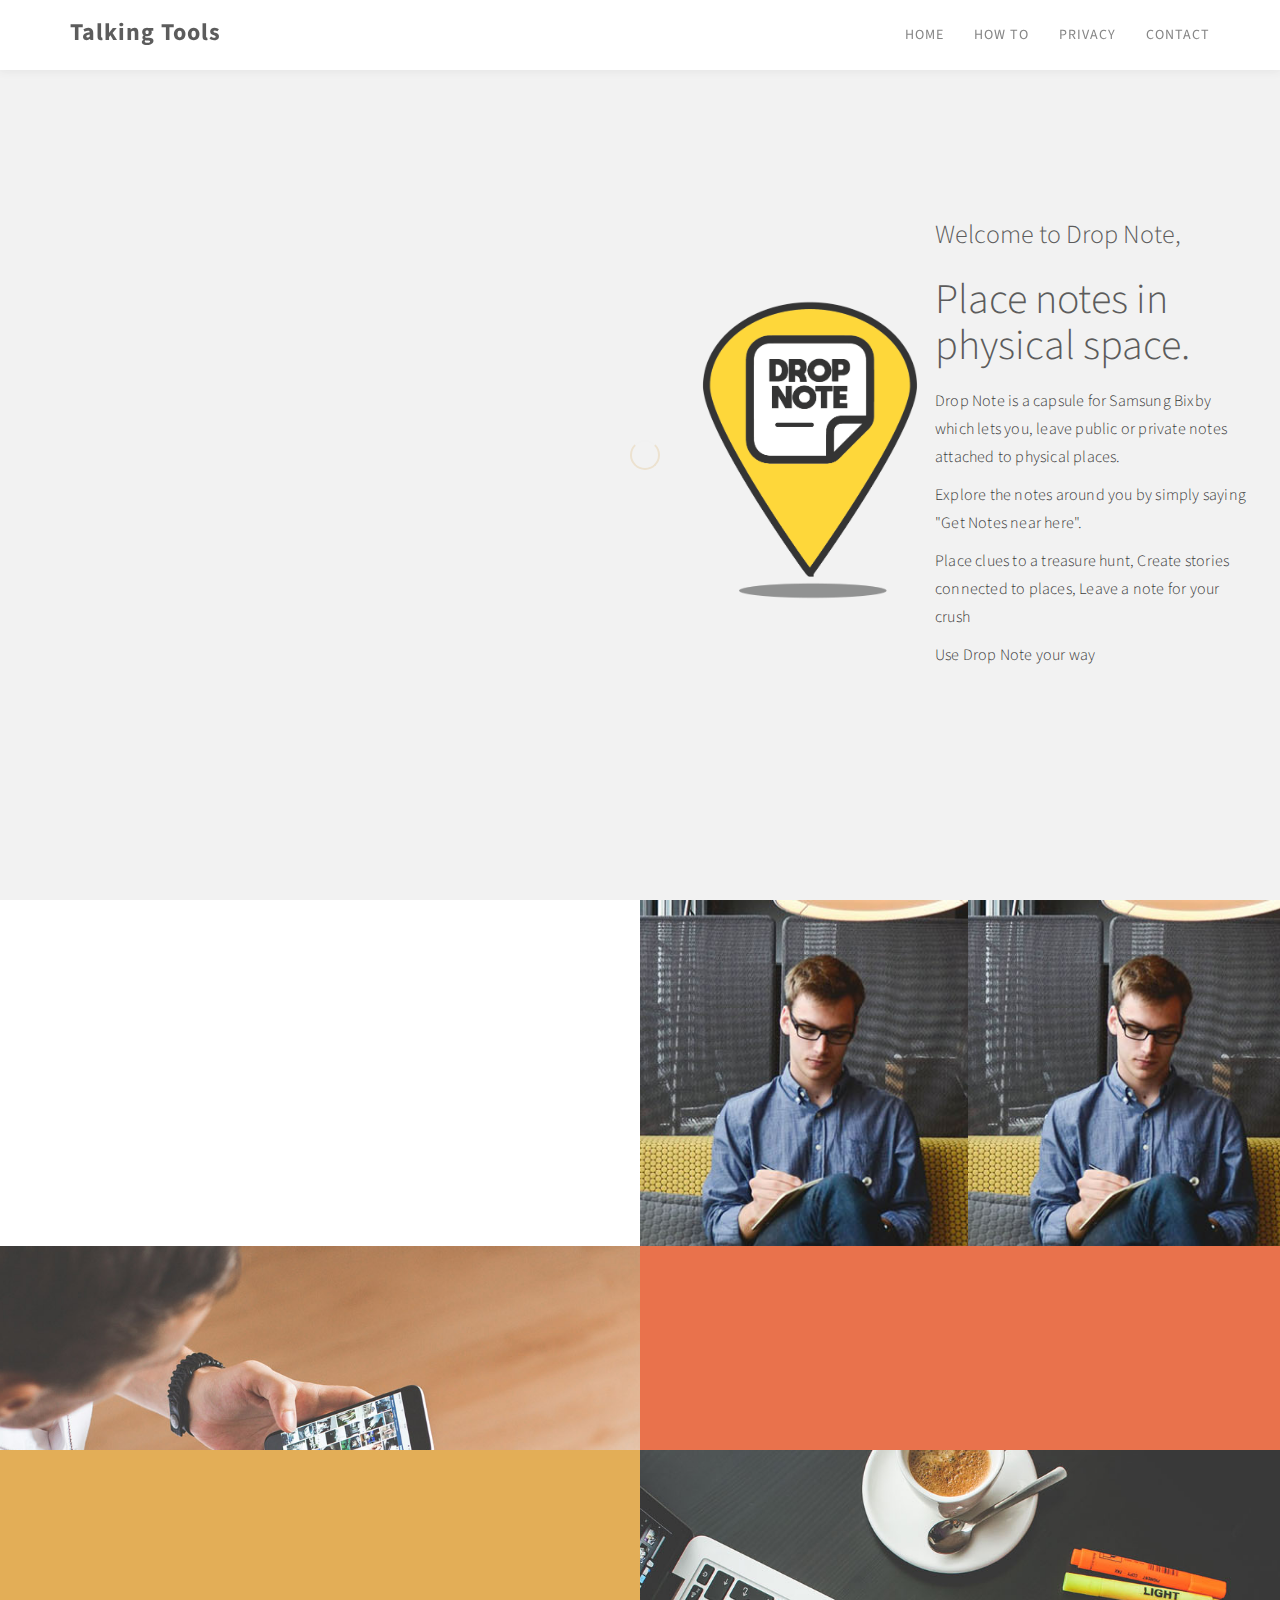
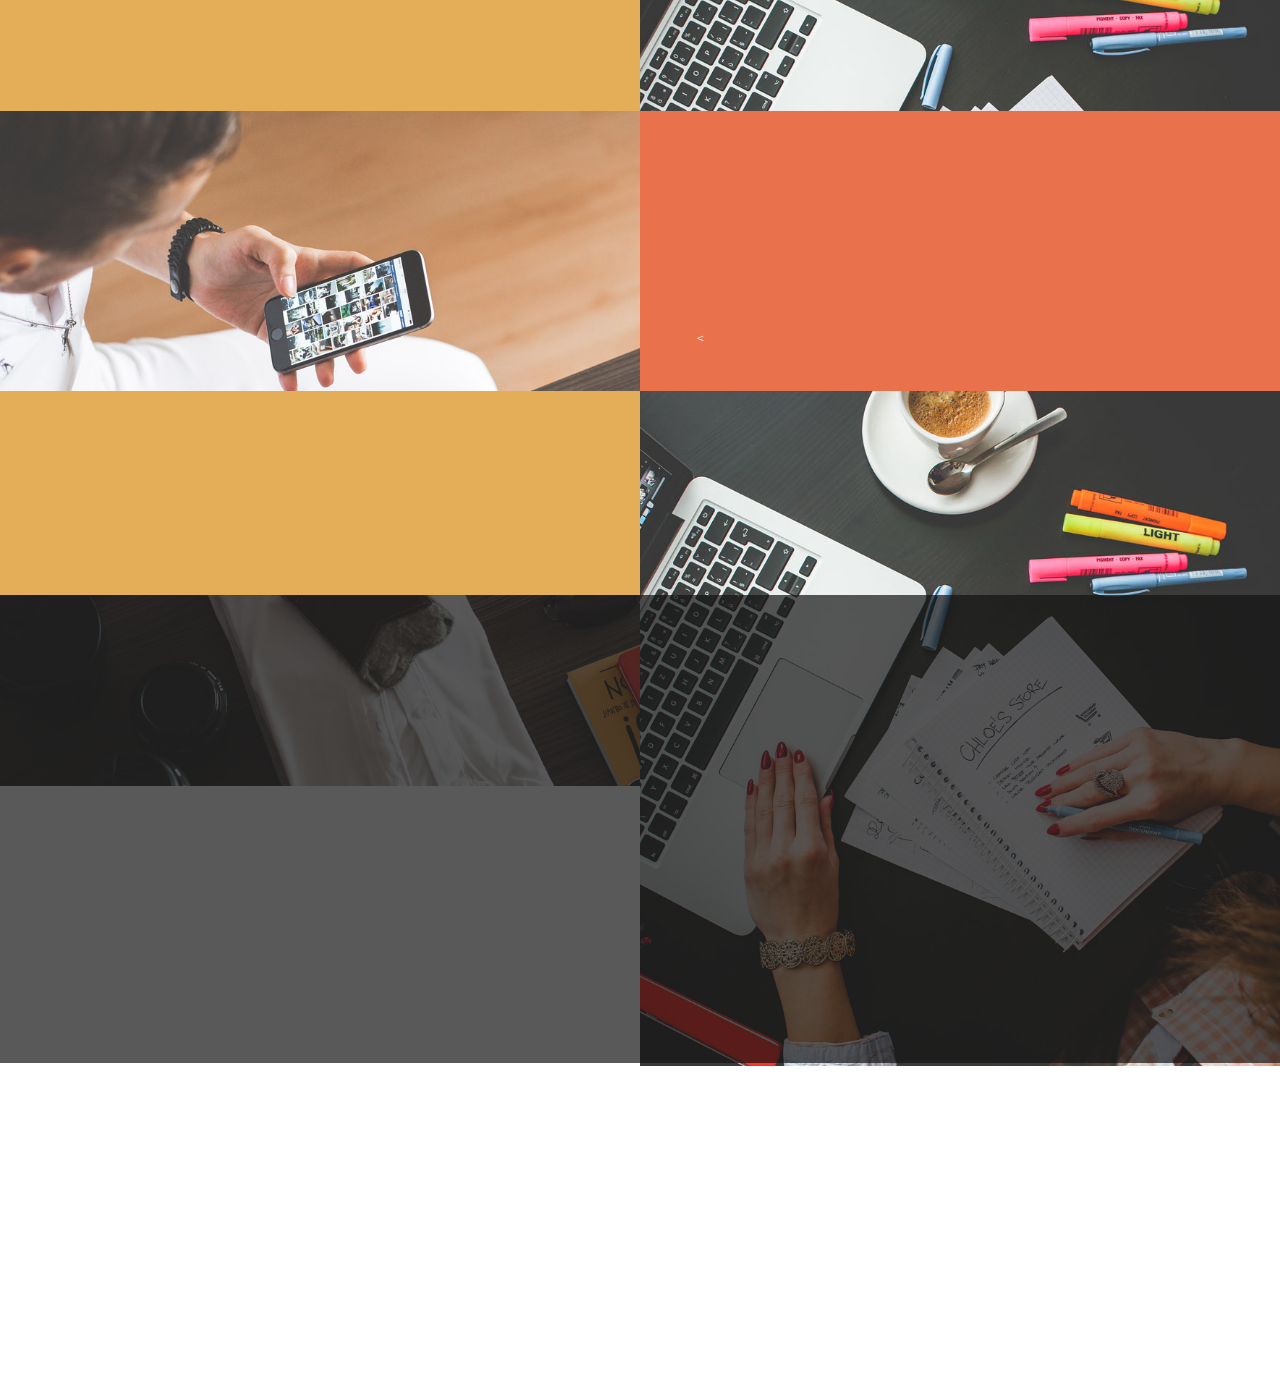
==== commit 106fd6cf: "aDDITIONAS TO TESTING TOOLS index and lining for pages" ====
--- a/drop_note.html
+++ b/drop_note.html
@@ -151,17 +151,11 @@
                <div class="col-md-6 col-sm-6">
                     <div class="color-white experience-thumb">
                          <div class="wow fadeInUp section-title" data-wow-delay="0.8s">
-                              <h1>Search For Notes/h1>
-                              <p class="color-white">Previous companies and my tasks</p>
-                         </div>
-
-                         <div class="wow fadeInUp color-white media" data-wow-delay="1.2s">
-
-                              <div class="media-body">
-                                   <h3 class="media-heading">Graphic Designer <small>2014 Jul - 2015 Sep</small></h3>
-                                   <p class="color-white">Lorem ipsum dolor sit amet, consectetur adipisicing elit.</p>
-                              </div>
-                         </div>
+                              <h1>Search For Notes</h1>
+                              <p class="color-white">Ask "Show me notes near here" to explore the notes around you.</p>
+                         </div>
+
+
 
 
 
@@ -182,29 +176,11 @@
                <div class="col-md-6 col-sm-6">
                     <div class="color-white education-thumb">
                          <div class="wow fadeInUp section-title" data-wow-delay="0.8s">
-                              <h1>Unlock</h1>
-                              <p class="color-white">In cursus orci non ipsum gravida dignissim</p>
-                         </div>
-
-                         <div class="wow fadeInUp color-white media" data-wow-delay="1.2s">
-                              <div class="media-object media-left">
-                                   <i class="fa fa-laptop"></i>
-                              </div>
-                              <div class="media-body">
-                                   <h3 class="media-heading">Master in Design <small>2012 Jan - 2014 May</small></h3>
-                                   <p class="color-white">Etiam iaculis elit in mauris ullamcorper auctor. Proin a sapien id orci ullamcorper dignissim eu in neque. </p>
-                              </div>
-                         </div>
-
-                         <div class="wow fadeInUp color-white media" data-wow-delay="1.6s">
-                              <div class="media-object media-left">
-                                   <i class="fa fa-laptop"></i>
-                              </div>
-                              <div class="media-body">
-                                   <h3 class="media-heading">Bachelor of Arts <small>2008 May - 2011 Dec</small></h3>
-                                   <p class="color-white">Orci varius natoque penatibus et magnis dis parturient montes, nascetur ridiculus mus.</p>
-                              </div>
-                         </div>
+                              <h1>Unlock Secret Notes</h1>
+                              <p class="color-white">Found a private note? If you have the correct pass phrase you can unlock it's secret! Simple say "Unlock note" when you have one selected, and you will be guided through  the process. </p>
+                         </div>
+
+
 
                     </div>
                </div>
@@ -229,29 +205,12 @@
                     <div class="color-white experience-thumb">
                          <div class="wow fadeInUp section-title" data-wow-delay="0.8s">
                               <h1>Share</h1>
-                              <p class="color-white">Previous companies and my tasks</p>
-                         </div>
-
-                         <div class="wow fadeInUp color-white media" data-wow-delay="1.2s">
-                              <div class="media-object media-left">
-                                   <i class="fa fa-laptop"></i>
-                              </div>
-                              <div class="media-body">
-                                   <h3 class="media-heading">Graphic Designer <small>2014 Jul - 2015 Sep</small></h3>
-                                   <p class="color-white">Lorem ipsum dolor sit amet, consectetur adipisicing elit.</p>
-                              </div>
-                         </div>
-
-                         <div class="wow fadeInUp color-white media" data-wow-delay="1.6s">
-                              <div class="media-object media-left">
-                                   <i class="fa fa-laptop"></i>
-                              </div>
-                              <div class="media-body">
-                                   <h3 class="media-heading">Web Designer <small>2015 Oct - 2017 Jan</small></h3>
-                                   <p class="color-white">Lorem ipsum dolor sit amet, consectetur adipisicing elit.</p>
-                              </div>
-                         </div>
-
+                              <p class="color-white"> When creating notes or exploring your own notes you can share there location via, sms, or mail  on your device, If it's a secret note you can  also share  the pass phrase.</p>
+                         </div>
+
+
+
+                         <
                     </div>
                </div>
 
@@ -266,28 +225,10 @@
                     <div class="color-white education-thumb">
                          <div class="wow fadeInUp section-title" data-wow-delay="0.8s">
                               <h1>Comming Soon</h1>
-                              <p class="color-white">In cursus orci non ipsum gravida dignissim</p>
-                         </div>
-
-                         <div class="wow fadeInUp color-white media" data-wow-delay="1.2s">
-                              <div class="media-object media-left">
-                                   <i class="fa fa-laptop"></i>
-                              </div>
-                              <div class="media-body">
-                                   <h3 class="media-heading">Master in Design <small>2012 Jan - 2014 May</small></h3>
-                                   <p class="color-white">Etiam iaculis elit in mauris ullamcorper auctor. Proin a sapien id orci ullamcorper dignissim eu in neque. </p>
-                              </div>
-                         </div>
-
-                         <div class="wow fadeInUp color-white media" data-wow-delay="1.6s">
-                              <div class="media-object media-left">
-                                   <i class="fa fa-laptop"></i>
-                              </div>
-                              <div class="media-body">
-                                   <h3 class="media-heading">Bachelor of Arts <small>2008 May - 2011 Dec</small></h3>
-                                   <p class="color-white">Orci varius natoque penatibus et magnis dis parturient montes, nascetur ridiculus mus.</p>
-                              </div>
-                         </div>
+                              <p class="color-white">Where already working on new features for drop note! Check back for updates! </p>
+                         </div>
+
+
 
                     </div>
                </div>
@@ -333,13 +274,7 @@
 
                     |  <a href="https://Talkingtools.nz" target="_parent">Find Out More</a></p>
                     </div>
-				<ul class="wow fadeInUp social-icon" data-wow-delay="2s">
-                         <li><a href="#" class="fa fa-facebook"></a></li>
-                         <li><a href="#" class="fa fa-twitter"></a></li>
-                         <li><a href="#" class="fa fa-google-plus"></a></li>
-                         <li><a href="#" class="fa fa-dribbble"></a></li>
-                         <li><a href="#" class="fa fa-linkedin"></a></li>
-                    </ul>
+
                </div>
 
 		</div>
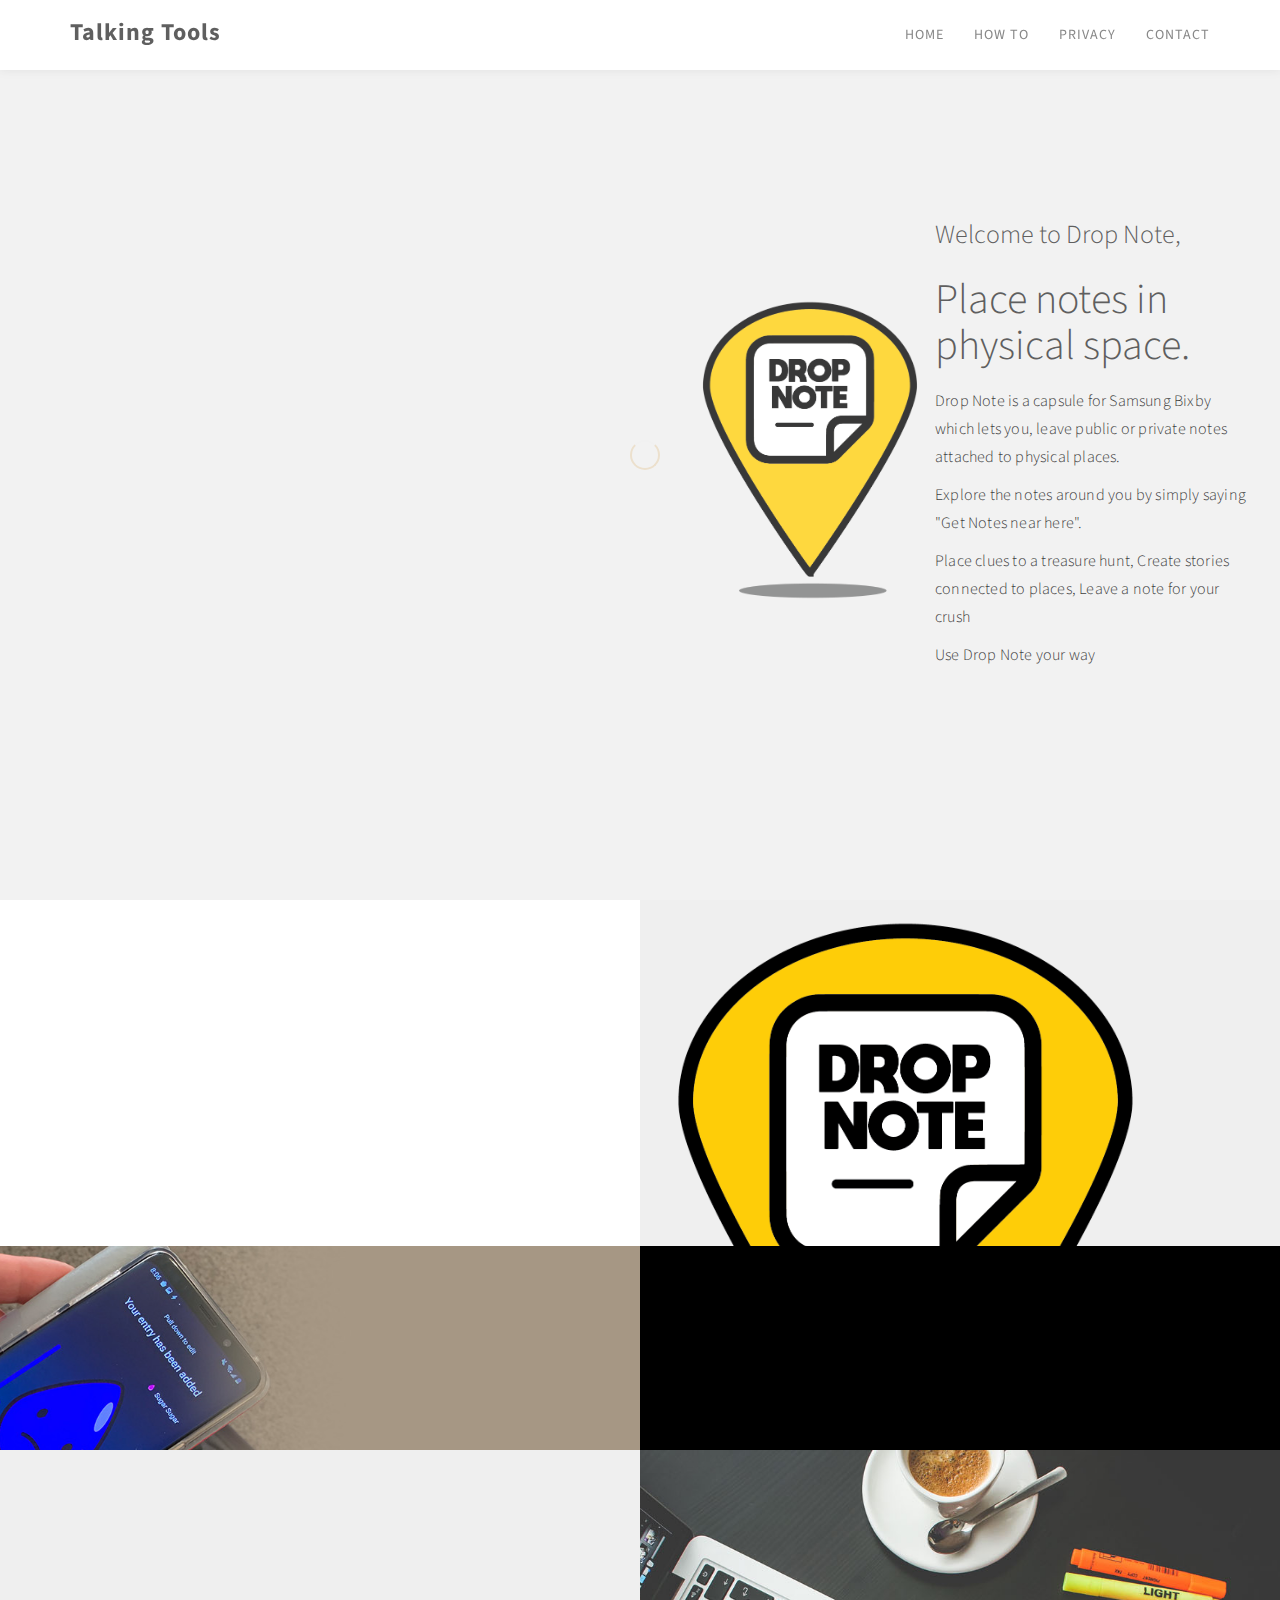
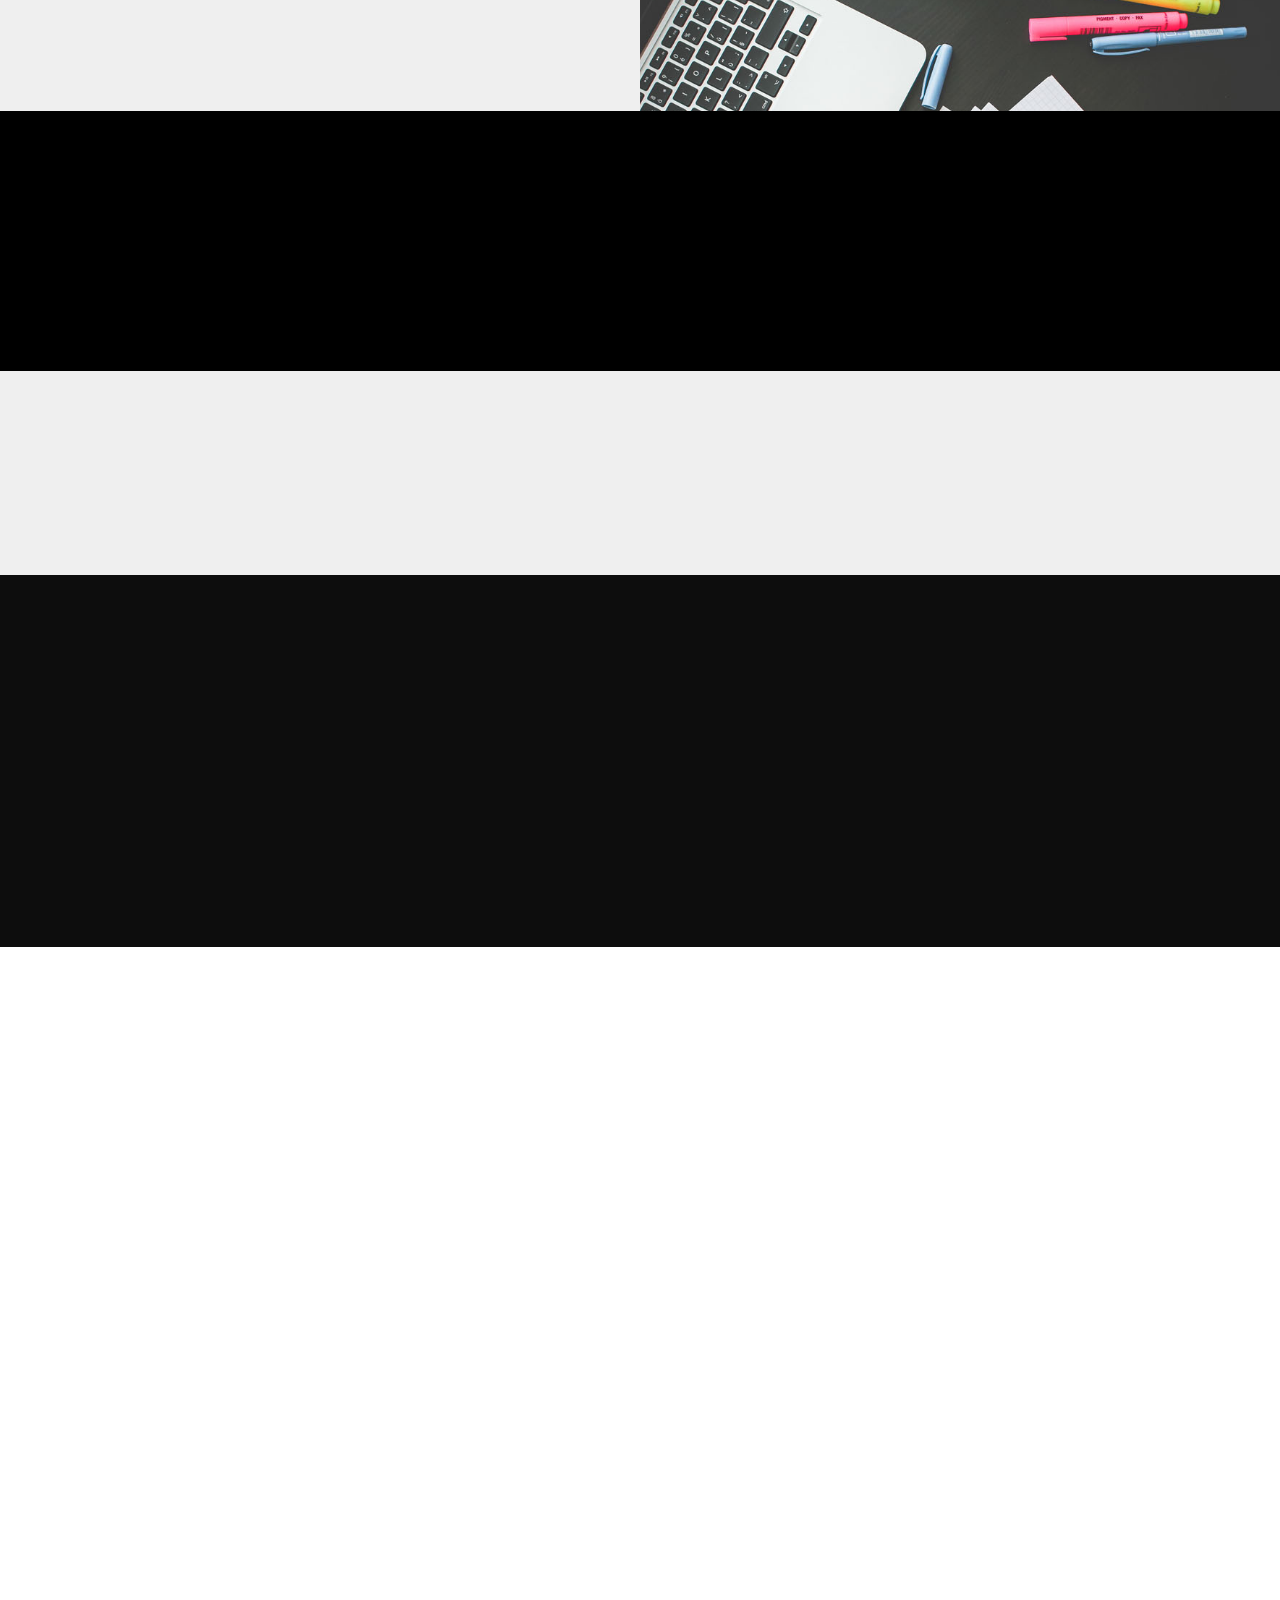
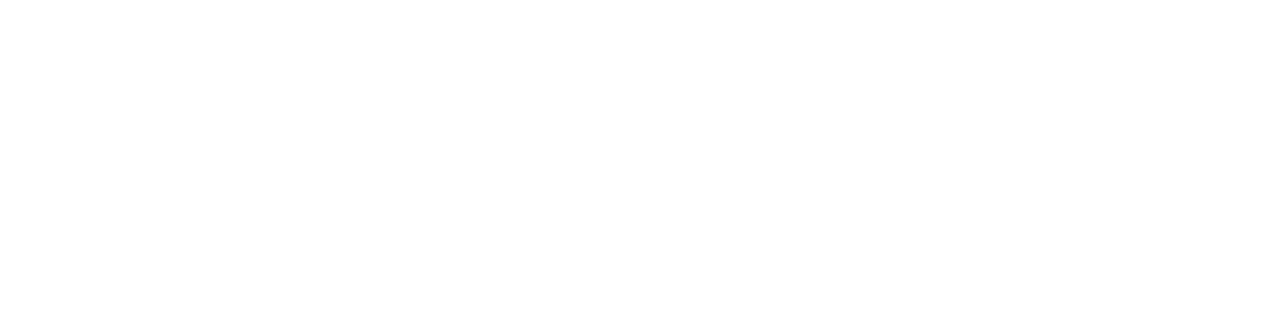
==== commit ff6d08cb: "black and white change to layout" ====
--- a/drop_note.html
+++ b/drop_note.html
@@ -1,3 +1,4 @@
+
 <!DOCTYPE html>
 <html lang="en">
 <head>
@@ -53,9 +54,9 @@
                <ul class="nav navbar-nav navbar-right">
 
                     <li><a href="#home" class="smoothScroll">Home</a></li>
-                    <li><a href="#experince" class="smoothScroll">How To</a></li>
+                    <li><a href="#experience" class="smoothScroll">How To</a></li>
                     <li><a href="#quotes" class="smoothScroll">Privacy</a></li>
-                    <li><a href="#quotes" class="smoothScroll">Contact</a></li>
+                    <li><a href="#footer" class="smoothScroll">Contact</a></li>
 
 
 
@@ -122,13 +123,14 @@
                     </div>
                </div>
 
-               <div class="col-md-3 col-sm-6">
-                    <div class="background-image about-img"></div>
-               </div>
-
-               <div class="col-md-3 col-sm-6">
-                    <div class="background-image about-img"></div>
-               </div>
+              <div class="col-md-6 col-sm-12">
+                    <div class="background-image about-img">
+                      <img src = "images/dropnote/logo.png" height = 100%>
+                    </div>
+
+               </div>
+
+
 
 
           </div>
@@ -174,10 +176,10 @@
           <div class="row">
 
                <div class="col-md-6 col-sm-6">
-                    <div class="color-white education-thumb">
+                    <div class="education-thumb">
                          <div class="wow fadeInUp section-title" data-wow-delay="0.8s">
                               <h1>Unlock Secret Notes</h1>
-                              <p class="color-white">Found a private note? If you have the correct pass phrase you can unlock it's secret! Simple say "Unlock note" when you have one selected, and you will be guided through  the process. </p>
+                              <p >Found a private note? If you have the correct pass phrase you can unlock it's secret! Simple say "Unlock note" when you have one selected, and you will be guided through  the process. </p>
                          </div>
 
 
@@ -198,7 +200,7 @@
           <div class="row">
 
                <div class="col-md-6 col-sm-6">
-                    <div class="background-image experience-img"></div>
+
                </div>
 
                <div class="col-md-6 col-sm-6">
@@ -210,7 +212,7 @@
 
 
 
-                         <
+
                     </div>
                </div>
 
@@ -222,19 +224,19 @@
           <div class="row">
 
                <div class="col-md-6 col-sm-6">
-                    <div class="color-white education-thumb">
+                    <div class=" education-thumb">
                          <div class="wow fadeInUp section-title" data-wow-delay="0.8s">
                               <h1>Comming Soon</h1>
-                              <p class="color-white">Where already working on new features for drop note! Check back for updates! </p>
-                         </div>
-
-
-
-                    </div>
-               </div>
-
-               <div class="col-md-6 col-sm-6">
-                    <div class="background-image education-img"></div>
+                              <p >Where already working on new features for drop note! Check back for updates! </p>
+                         </div>
+
+
+
+                    </div>
+               </div>
+
+               <div class="col-md-6 col-sm-6">
+
                </div>
 
           </div>
@@ -248,7 +250,7 @@
           <div class="row">
 
                <div class="col-md-offset-1 col-md-10 col-sm-12">
-                    <i class="wow fadeInUp fa fa-star" data-wow-delay="0.6s"></i>
+                  
                     <h2 class="wow fadeInUp" data-wow-delay="0.8s">Your privacy is important to us. We strive to keep your data secure and safe</h2>
                     <h3 class="wow fadeInUp" data-wow-delay="1s">You can see our privacy policy <a  href="dropnote/privacy_policy_drop_note.pdf" target = '_blank' >HERE</a> and our terms of use <a  href="dropnote/terms_of_use_drop_note.pdf" target = '_blank' >HERE</a> </h3>
                </div>
@@ -265,10 +267,11 @@
 <!-- Footer Section -->
 
 <footer>
-	<div class="container">
+	<div id = "footer" class="container">
 		<div class="row">
 
                <div class="col-md-12 col-sm-12">
+                   <iframe src="https://docs.google.com/forms/d/e/1FAIpQLSflVR0OLl35dMuZvQ2ZwiFKjOD9XlSdh7U-6gp9bgPl6mug5A/viewform?embedded=true" width="100%" height="646" frameborder="0" marginheight="0" marginwidth="0">Loading…</iframe>
                     <div class="wow fadeInUp footer-copyright" data-wow-delay="1.8s">
                          <p>Copyright &copy; Talking Tools 2019
 
--- a/css/templatemo-style.css
+++ b/css/templatemo-style.css
@@ -144,7 +144,7 @@
 
 #experience,
 #education {
-  background: #E9724C;
+  background: #000;
 }
 
 .background-image {
@@ -423,6 +423,7 @@
 
 #about .about-img {
     background: url('../images/about-img.jpg') no-repeat;
+		background: #efefef;
 }
 
 #about .about-thumb,
@@ -479,7 +480,7 @@
 -----------------------------------------*/
 
 #experience .experience-img {
-  background: url('../images/experience-img.jpg') no-repeat;
+  background: url('../images/sugar_sugar_01.jpg') no-repeat;
 }
 
 #experience .media-heading {
@@ -501,7 +502,7 @@
 -----------------------------------------*/
 
 #education {
-  background: #E3AE57;
+  background: #efefef;
 }
 
 #education .education-img {
@@ -529,7 +530,8 @@
 -----------------------------------------*/
 
 #quotes {
-    background: url('../images/sound_wave_rainbow.png') 20% 0 repeat-y fixed;
+    background: url('../images') 20% 0 repeat-y fixed;
+		background-color: #000;
     background-size: cover;
     background-position: center center;
     color: #ffffff;
@@ -562,7 +564,7 @@
 -----------------------------------------*/
 
 #contact {
-  background: #E9724C;
+  background: #E3AE57;
 }
 
 #contact .contact-form,
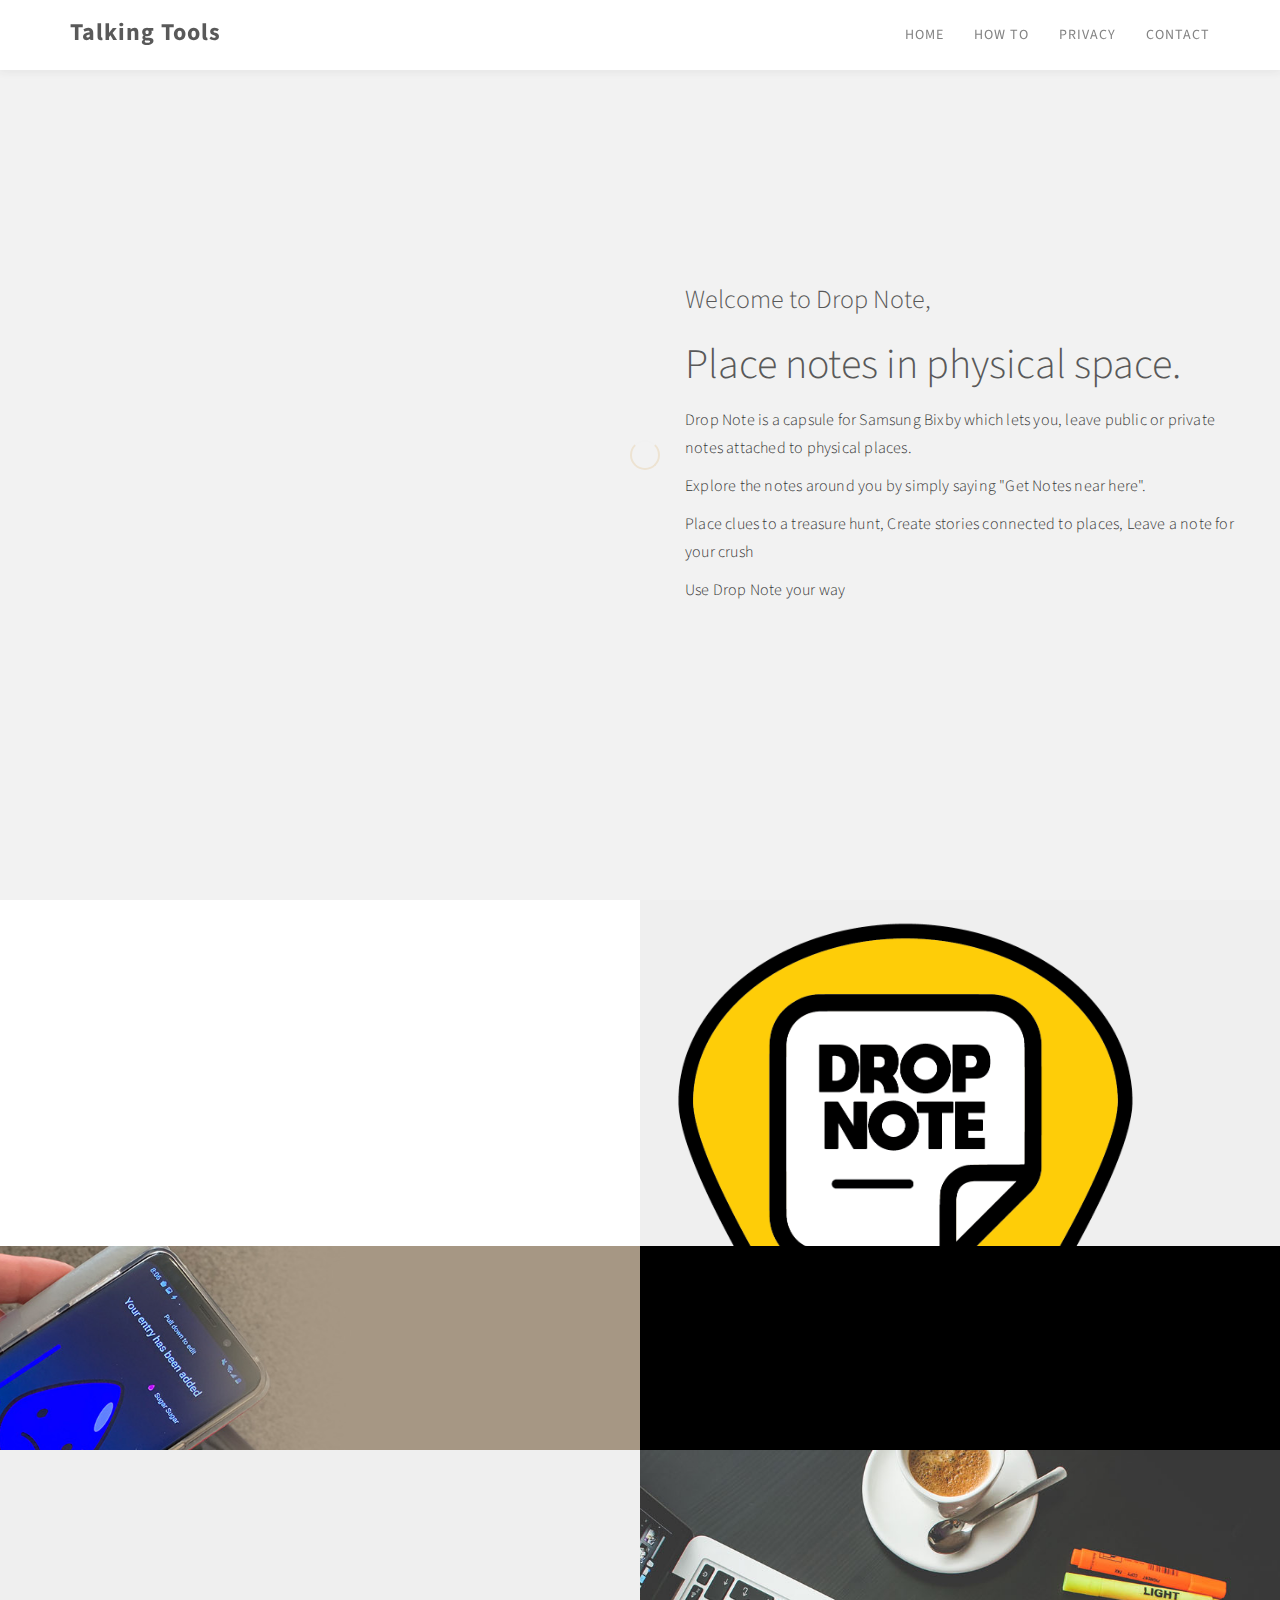
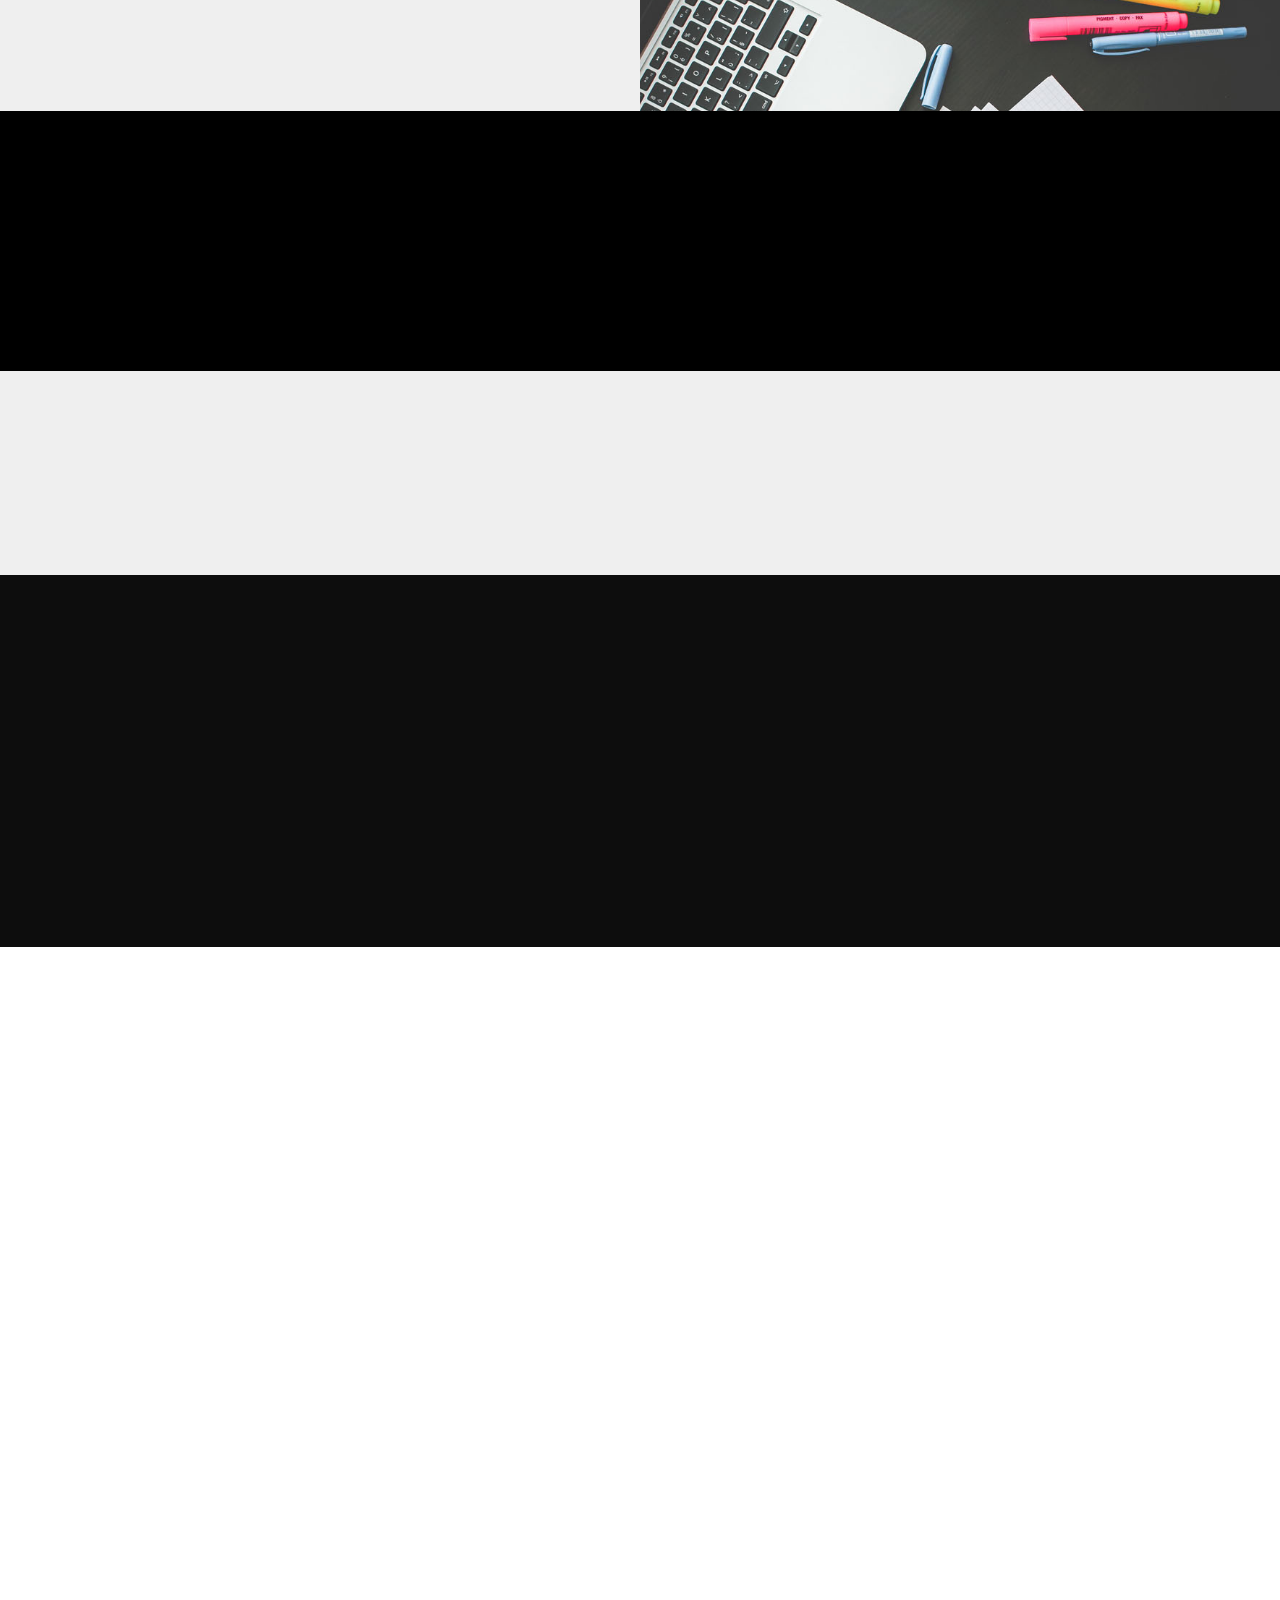
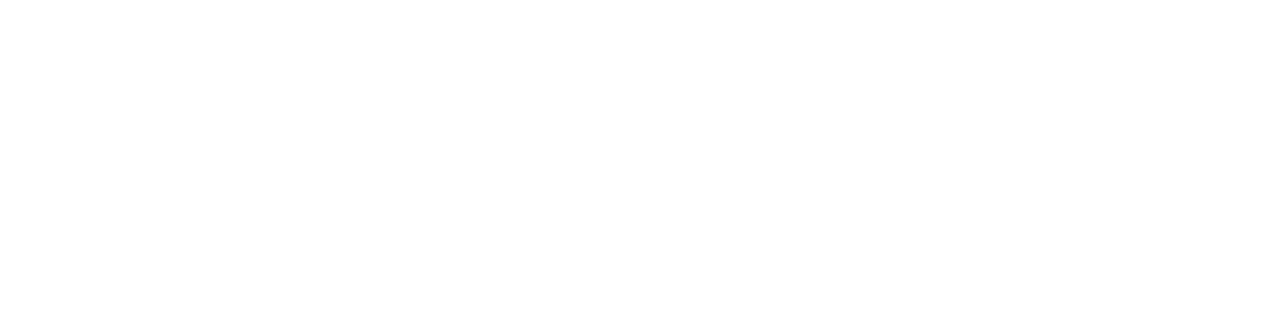
==== commit 01320899: "color changes" ====
--- a/drop_note.html
+++ b/drop_note.html
@@ -79,7 +79,7 @@
 
                <div class="col-md-6 col-sm-6">
                     <div class="home-thumb">
-                      <img src = "images/dropnote/logo.png"  width = 250px>
+                    
                          <div class="section-title">
                               <h3 class="wow fadeInUp" data-wow-delay="0.3s">Welcome to Drop Note, </h3>
                               <h1 class="wow fadeInUp" data-wow-delay="0.6s">Place notes in physical space.</h1>
@@ -242,7 +242,7 @@
           </div>
      </div>
 </section>
-<!-- Quotes Section -->
+<!-- Privacy Section -->
 
 <section id="quotes" class="parallax-section">
      <div class="overlay"></div>
@@ -250,7 +250,7 @@
           <div class="row">
 
                <div class="col-md-offset-1 col-md-10 col-sm-12">
-                  
+
                     <h2 class="wow fadeInUp" data-wow-delay="0.8s">Your privacy is important to us. We strive to keep your data secure and safe</h2>
                     <h3 class="wow fadeInUp" data-wow-delay="1s">You can see our privacy policy <a  href="dropnote/privacy_policy_drop_note.pdf" target = '_blank' >HERE</a> and our terms of use <a  href="dropnote/terms_of_use_drop_note.pdf" target = '_blank' >HERE</a> </h3>
                </div>
